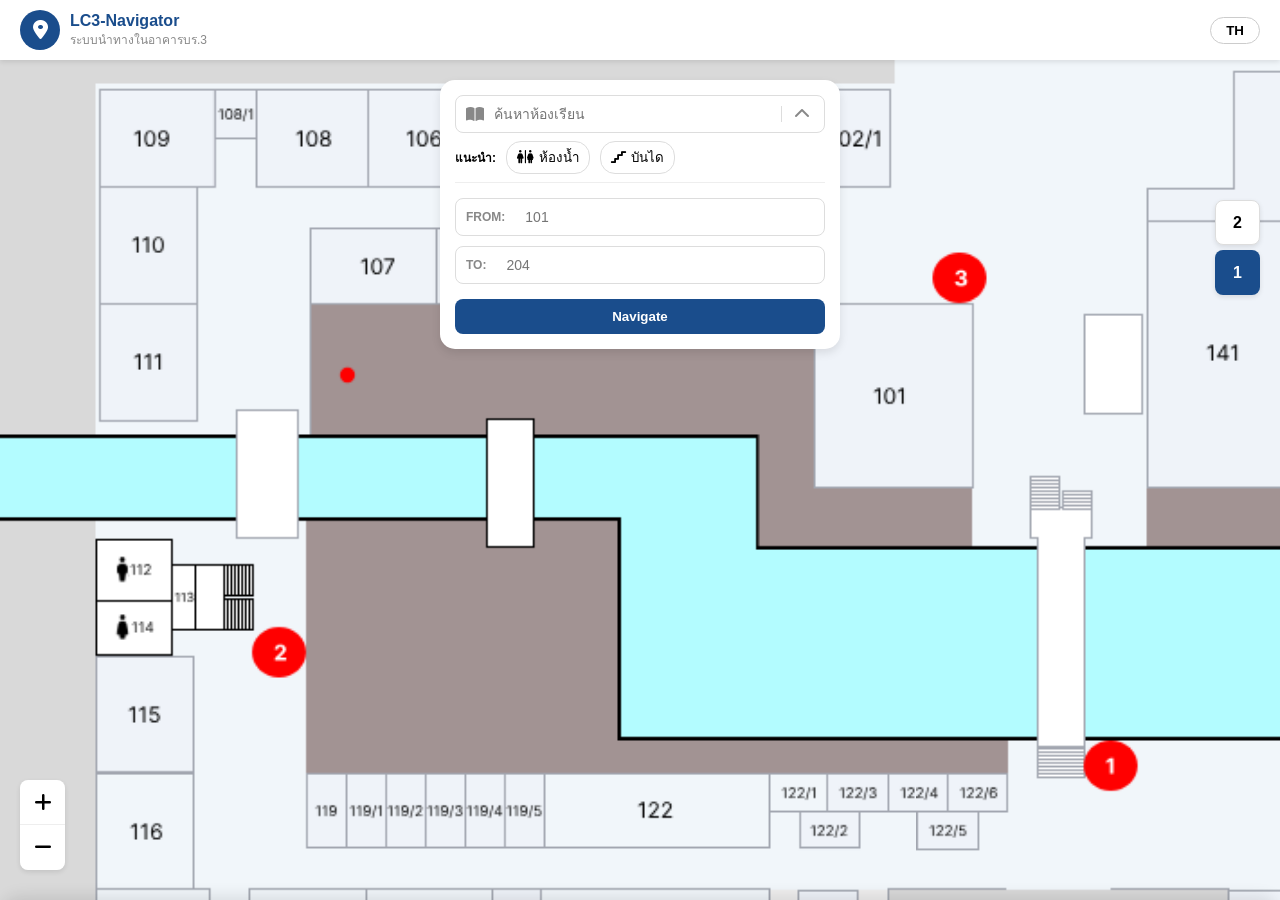
==== Frontend/index.html @ f5f70b2b "add event search and merge JS, CSS" ====
<!DOCTYPE html>
<html lang="th">

<head>
    <meta charset="UTF-8">
    <meta name="viewport" content="width=device-width, initial-scale=1.0">
    <title>LC3-Navigator</title>
    <link rel="stylesheet" href="style.css">
    
    <link rel="stylesheet" href="https://cdnjs.cloudflare.com/ajax/libs/font-awesome/6.0.0/css/all.min.css">
</head>

<body>
    <nav class="top-nav">
        <div class="logo-section">
            <div class="logo-icon"><i class="fas fa-map-marker-alt"></i></div>
            <div class="logo-text">
                <h1>LC3-Navigator</h1>
                <p>ระบบนำทางในอาคารบร.3</p>
            </div>
        </div>
        <button id="langToggle" class="lang-btn">TH</button>
    </nav>

    <div class="map-container" id="mapContainer">
        <div id="mapWrapper">
            <img src="resources/LC3-MAP-1stFloor.svg" id="mapImage" alt="Map Floor">
        </div>
    </div>

    <div class="floor-controls">
        <button class="floor-btn" data-floor="2">2</button>
        <button class="floor-btn active" data-floor="1">1</button>
    </div>

    <div class="zoom-controls">
        <button class="zoom-btn" id="zoomIn"><i class="fas fa-plus"></i></button>
        <button class="zoom-btn" id="zoomOut"><i class="fas fa-minus"></i></button>
    </div>

    <div class="search-overlay" id="search-panel">
        <div class="search-box" id="single-search-box" style="margin-bottom: 0; display: flex; align-items: center;">
            <i class="fas fa-book-open text-gray"></i>
            <input type="text" id="searchInput" placeholder="ค้นหาห้องเรียน">
            <i class="fas fa-times text-gray" id="clearSearch" style="display: none; cursor: pointer;"></i>

            <div class="vertical-divider" style="width: 1px; height: 16px; background: #ddd; margin: 0 8px;"></div>
            <i class="fas fa-chevron-up text-gray" id="toggleSearchBtn" style="cursor: pointer; padding: 0 5px; transition: transform 0.3s;"></i>
        </div>

        <div id="search-panel-content" class="collapsible-content">
            <div class="search-tags" id="searchTags" style="margin-bottom: 0.5rem; margin-top: 0.5rem;">
                <span class="tag-label">แนะนำ:</span>
                <button class="tag-btn"><i class="fas fa-restroom"></i> ห้องน้ำ</button>
                <button class="tag-btn"><i class="fas fa-stairs"></i> บันได</button>
            </div>

            <!-- ── Search Panel (US2) ── -->
            <div class="input-group" style="border-top: 1px solid #eee; padding-top: 15px;">
                <div class="input-wrapper" style="margin-bottom: 10px;">
                    <div class="search-box" style="margin-bottom: 0;">
                        <span class="tiny-label" style="font-size: 12px; font-weight: bold; margin-right: 10px; color: #888;">FROM:</span>
                        <input type="text" id="start-query" placeholder="101" autocomplete="off" style="flex: 1; border: none; outline: none; background: transparent;">
                    </div>
                    <div class="suggestion-list" id="start-suggestions"></div>
                </div>

                <div class="input-wrapper" style="margin-bottom: 15px;">
                    <div class="search-box" style="margin-bottom: 0;">
                        <span class="tiny-label" style="font-size: 12px; font-weight: bold; margin-right: 10px; color: #888;">TO:</span>
                        <input type="text" id="goal-query" placeholder="204" autocomplete="off" style="flex: 1; border: none; outline: none; background: transparent;">
                    </div>
                    <div class="suggestion-list" id="goal-suggestions"></div>
                </div>

                <button id="btn-navigate" onclick="navigateUser(event)" style="width: 100%; padding: 10px; background: #1a4d8c; color: white; border: none; border-radius: 8px; font-weight: bold; cursor: pointer;">Navigate</button>
            </div>
        </div>
    </div>

    <div id="bottomSheet" class="bottom-sheet">
        <div class="drag-handle-container" id="dragHandle">
            <div class="drag-handle"></div>
        </div>
        <div id="sheetContent" class="sheet-content"></div>
    </div>

    <script src="script.js"></script>
    
</body>

</html>
---- Frontend/style.css ----
/* รีเซ็ตค่าเริ่มต้น */
* {
    margin: 0;
    padding: 0;
    box-sizing: border-box;
    font-family: 'Segoe UI', Tahoma, Geneva, Verdana, sans-serif;
}

body {
    overflow: hidden; /* ป้องกันการเลื่อนหน้าเว็บหลัก จะเลื่อนแค่ในแผนที่ */
    background-color: #f5f5f5;
}

/* Navbar ด้านบน */
.top-nav {
    display: flex;
    justify-content: space-between;
    align-items: center;
    padding: 10px 20px;
    background-color: white;
    box-shadow: 0 2px 5px rgba(0,0,0,0.1);
    position: relative;
    z-index: 100;
}

.logo-section {
    display: flex;
    align-items: center;
    gap: 10px;
}

.logo-icon {
    background-color: #1a4d8c;
    color: white;
    width: 40px;
    height: 40px;
    border-radius: 50%;
    display: flex;
    justify-content: center;
    align-items: center;
    font-size: 20px;
}

.logo-text h1 {
    font-size: 16px;
    color: #1a4d8c;
}

.logo-text p {
    font-size: 12px;
    color: #888;
}

.lang-btn {
    border: 1px solid #ccc;
    background: white;
    padding: 5px 15px;
    border-radius: 20px;
    font-weight: bold;
    cursor: pointer;
}

/* กล่องค้นหาลอยตัว */
.search-overlay {
    position: absolute;
    top: 80px;
    left: 50%;
    transform: translateX(-50%);
    width: 90%;
    max-width: 400px;
    background: white;
    padding: 15px;
    border-radius: 15px;
    box-shadow: 0 4px 10px rgba(0,0,0,0.1);
    z-index: 10;
}

/* ควบคุมส่วนที่พับเก็บได้ */
.collapsible-content {
    max-height: 500px; /* ความสูงจำลองตอนกางสุด */
    overflow: hidden;
    transition: max-height 0.3s ease-out, opacity 0.3s ease-out, margin-top 0.3s ease-out;
    opacity: 1;
}

/* คลาสตอนถูกพับ */
.collapsible-content.collapsed {
    max-height: 0;
    opacity: 0;
    margin-top: 0;
    pointer-events: none; /* ป้องกันการกดโดนปุ่มตอนพับ */
}

/* หมุนลูกศรลงตอนพับ */
.fa-chevron-up.rotated {
    transform: rotate(180deg);
}

.search-box {
    display: flex;
    align-items: center;
    border: 1px solid #ddd;
    border-radius: 8px;
    padding: 10px;
    margin-bottom: 10px;
}

.search-box input {
    flex: 1;
    border: none;
    outline: none;
    padding: 0 10px;
    font-size: 14px;
}

.text-gray { color: #888; }

.search-tags {
    display: flex;
    align-items: center;
    gap: 10px;
    font-size: 12px;
}

.tag-label { font-weight: bold; }

.tag-btn {
    border: 1px solid #ddd;
    background: white;
    padding: 5px 10px;
    border-radius: 15px;
    cursor: pointer;
    display: flex;
    align-items: center;
    gap: 5px;
}

/* คอนเทนเนอร์แผนที่ */
.map-container {
    width: 100vw;
    height: calc(100vh - 60px);
    overflow: hidden; /* ปิด Scrollbar ของเบราว์เซอร์ */
    position: relative;
    touch-action: none; /* ป้องกันไม่ให้มือถือเด้งเวลารูดจอ */
    cursor: grab;
}

.map-container:active {
    cursor: grabbing;
}

#mapWrapper {
    transform-origin: 0 0; /* สำคัญมาก: ให้จุดหมุนอยู่มุมซ้ายบน เพื่อให้คำนวณตำแหน่งเป๊ะ */
    position: absolute;
    top: 0;
    left: 0;
    width: 100%;
    height: 100%;
    will-change: transform; /* ช่วยให้มือถือเรนเดอร์ภาพสมูทขึ้น */
}

#mapImage {
    display: block;
    max-width: none; /* ปลดล็อคไม่ให้เบราว์เซอร์บีบภาพ */
}

/* ปุ่มเลือกลอยตัว (ชั้น) */
.floor-controls {
    position: absolute;
    top: 200px;
    right: 20px;
    display: flex;
    flex-direction: column;
    gap: 5px;
    z-index: 10;
}

.floor-btn {
    width: 45px;
    height: 45px;
    border: 1px solid #ddd;
    background: white;
    border-radius: 8px;
    font-size: 16px;
    font-weight: bold;
    cursor: pointer;
    box-shadow: 0 2px 5px rgba(0,0,0,0.1);
}

.floor-btn.active {
    background: #1a4d8c;
    color: white;
    border: none;
}

/* ปุ่มเลือกลอยตัว (ซูม) */
.zoom-controls {
    position: absolute;
    bottom: 30px;
    left: 20px;
    display: flex;
    flex-direction: column;
    z-index: 10;
    box-shadow: 0 2px 5px rgba(0,0,0,0.1);
    border-radius: 8px;
    overflow: hidden;
}

.zoom-btn {
    width: 45px;
    height: 45px;
    border: none;
    background: white;
    font-size: 20px;
    cursor: pointer;
    border-bottom: 1px solid #eee;
}
.zoom-btn:last-child { border-bottom: none; }
/* --- Bottom Sheet & Drag Handle --- */
.bottom-sheet {
    position: fixed;
    bottom: 0;
    left: 0;
    width: 100%;
    background-color: white;
    border-radius: 20px 20px 0 0;
    box-shadow: 0 -4px 15px rgba(0,0,0,0.1);
    z-index: 1000;
    transition: transform 0.3s cubic-bezier(0.4, 0.0, 0.2, 1);
    transform: translateY(100%); /* ซ่อนไว้ด้านล่างโดยค่าเริ่มต้น */
    max-height: 85vh;
    display: flex;
    flex-direction: column;
}

.bottom-sheet.show {
    transform: translateY(0);
}

.drag-handle-container {
    padding: 15px 0 5px 0;
    display: flex;
    justify-content: center;
    cursor: grab;
    touch-action: none; /* ป้องกันการ scroll หน้าจอตอนลาก */
}

.drag-handle {
    width: 40px;
    height: 4px;
    background-color: #000;
    border-radius: 4px;
}

.sheet-content {
    padding: 10px 20px 30px;
    overflow-y: auto;
    flex: 1;
    min-height: 0;
}

/* --- Search Results State --- */
.search-header {
    font-weight: bold;
    margin-bottom: 15px;
    font-size: 14px;
}
.result-item {
    background-color: #eaf2f8;
    padding: 15px;
    border-radius: 12px;
    margin-bottom: 10px;
    text-align: center;
    cursor: pointer;
    font-size: 14px;
    transition: background 0.2s;
}
.result-item:active { background-color: #d4e6f1; }

/* --- Calculating State --- */
.calc-container { text-align: center; padding: 20px 0; }
.dest-box {
    background-color: #eaf2f8;
    padding: 15px;
    border-radius: 12px;
    display: flex;
    align-items: center;
    gap: 10px;
    margin-bottom: 30px;
}
.calc-text { font-weight: bold; margin-bottom: 20px; font-size: 14px;}
.progress-wrapper {
    width: 100%;
    height: 15px;
    border: 1px solid #007bff;
    border-radius: 20px;
    overflow: hidden;
    margin-bottom: 20px;
}
.progress-bar {
    height: 100%;
    background-color: #007bff;
    width: 0%;
    transition: width 1.5s ease-in-out;
}

/* --- Result State --- */
.result-header {
    background-color: #eaf2f8;
    padding: 20px;
    border-radius: 12px;
    margin-bottom: 20px;
}
.route-title {
    display: flex;
    align-items: center;
    gap: 10px;
    color: #003366;
    font-weight: bold;
    font-size: 16px;
    margin-bottom: 10px;
}
.route-dist {
    background-color: #cce0ff;
    padding: 2px 8px;
    border-radius: 10px;
    font-size: 12px;
    margin-left: auto;
}
.route-subtitle { color: #666; font-size: 14px; }
.route-stats {
    display: flex;
    justify-content: center;
    gap: 20px;
    color: #555;
    font-size: 12px;
    margin-bottom: 20px;
}
.start-nav-btn {
    width: 100%;
    background-color: #0066cc;
    color: white;
    border: none;
    padding: 15px;
    border-radius: 30px;
    font-size: 16px;
    font-weight: bold;
    cursor: pointer;
}
.tip-text { text-align: center; font-size: 12px; color: #888; margin-top: 15px; }
/* =====================================================
   US2 — ROOM NAME SEARCH AUTOCOMPLETE
   ===================================================== */

/* Wrapper that enables absolute positioning of the dropdown */
.input-wrapper {
  position: relative;
}

/* Dropdown container — hidden by default */
.suggestion-list {
  position: absolute;
  top: 100%;
  left: 0;
  right: 0;
  min-width: 220px;
  max-height: 240px;
  overflow-y: auto;
  background: var(--panel-bg-solid, rgba(15, 23, 42, 0.97));
  backdrop-filter: blur(16px);
  -webkit-backdrop-filter: blur(16px);
  border: 1px solid var(--panel-border, rgba(255, 255, 255, 0.15));
  border-top: none;
  border-radius: 0 0 8px 8px;
  box-shadow: 0 8px 32px rgba(0, 0, 0, 0.5);
  z-index: 500;
  display: none;
}

/* Visible state — toggled by JS */
.suggestion-list.active {
  display: block;
  animation: suggestionFadeIn 0.15s ease-out forwards;
}

@keyframes suggestionFadeIn {
  from { opacity: 0; transform: translateY(-4px); }
  to   { opacity: 1; transform: translateY(0); }
}

/* Each suggestion row */
.suggestion-item {
  display: flex;
  flex-direction: column;
  padding: 8px 12px;
  cursor: pointer;
  transition: all 0.15s ease;
  border-left: 3px solid transparent;
}

.suggestion-item:hover,
.suggestion-item.active {
  background: var(--suggestion-hover, rgba(59, 130, 246, 0.15));
  border-left-color: var(--primary, #3b82f6);
}

/* Room number / name line */
.suggestion-item .room-name {
  font-size: 0.82rem;
  font-weight: 600;
  color: var(--text-main, #f8fafc);
  display: flex;
  align-items: center;
  gap: 6px;
}

.suggestion-item .room-name .type-icon {
  font-size: 0.7rem;
  opacity: 0.7;
}

/* Subtitle — Thai room name / label */
.suggestion-item .room-label {
  font-size: 0.68rem;
  color: var(--text-muted, #cbd5e1);
  opacity: 0.7;
  margin-top: 2px;
  white-space: nowrap;
  overflow: hidden;
  text-overflow: ellipsis;
}

/* Floor tag (F1, F2…) */
.suggestion-item .floor-tag {
  font-size: 0.6rem;
  font-weight: 700;
  color: var(--primary, #3b82f6);
  opacity: 0.8;
}

/* Category badge pills */
.search-type-badge {
  display: inline-flex;
  align-items: center;
  font-size: 0.55rem;
  font-weight: 700;
  text-transform: uppercase;
  letter-spacing: 0.5px;
  padding: 1px 6px;
  border-radius: 50px;
  margin-left: auto;
  flex-shrink: 0;
  line-height: 1.6;
}

.badge-event {
  background: rgba(245, 158, 11, 0.2);
  color: #f59e0b;
  border: 1px solid rgba(245, 158, 11, 0.3);
}

.badge-course {
  background: rgba(16, 185, 129, 0.2);
  color: #10b981;
  border: 1px solid rgba(16, 185, 129, 0.3);
}

/* Event / Course row accent colours */
.suggestion-type-event { border-left-color: #f59e0b; }
.suggestion-type-event:hover,
.suggestion-type-event.active {
  background: rgba(245, 158, 11, 0.1);
  border-left-color: #f59e0b;
}

.suggestion-type-course { border-left-color: #10b981; }
.suggestion-type-course:hover,
.suggestion-type-course.active {
  background: rgba(16, 185, 129, 0.1);
  border-left-color: #10b981;
}

/* Thin scrollbar */
.suggestion-list::-webkit-scrollbar       { width: 4px; }
.suggestion-list::-webkit-scrollbar-track { background: transparent; }
.suggestion-list::-webkit-scrollbar-thumb {
  background: var(--scrollbar-thumb, rgba(255, 255, 255, 0.15));
  border-radius: 4px;
}

/* Mobile: fix to screen instead of relative to input */
@media (pointer: coarse) {
  .suggestion-list {
    position: fixed;
    left: 10px;
    right: 10px;
    top: auto;
    min-width: unset;
    max-height: 200px;
    z-index: 300;
  }
}

/* ===== Search add-on styles (merged from css/search-addon.css) ===== */
.addon-search-toggle {
    width: 34px;
    height: 34px;
    border: none;
    border-radius: 999px;
    background: #eef4ff;
    color: #1a4d8c;
    cursor: pointer;
    display: inline-flex;
    align-items: center;
    justify-content: center;
    margin-left: 8px;
    flex-shrink: 0;
}

.addon-search-toggle:hover {
    background: #dbeafe;
}

.search-overlay .input-group.addon-collapsed {
    display: none;
}

.suggestion-list.show {
    display: block;
}

.addon-suggestion-item {
    width: 100%;
    border: none;
    background: #ffffff;
    text-align: left;
    padding: 9px 10px;
    cursor: pointer;
    border-bottom: 1px solid #edf2f7;
    display: flex;
    flex-direction: column;
    gap: 2px;
}

.addon-suggestion-item:hover {
    background: #f5f8ff;
}

.addon-suggestion-item strong {
    color: #1a4d8c;
    font-size: 14px;
}

.addon-suggestion-item span {
    color: #64748b;
    font-size: 12px;
}

/* End merged addon CSS */
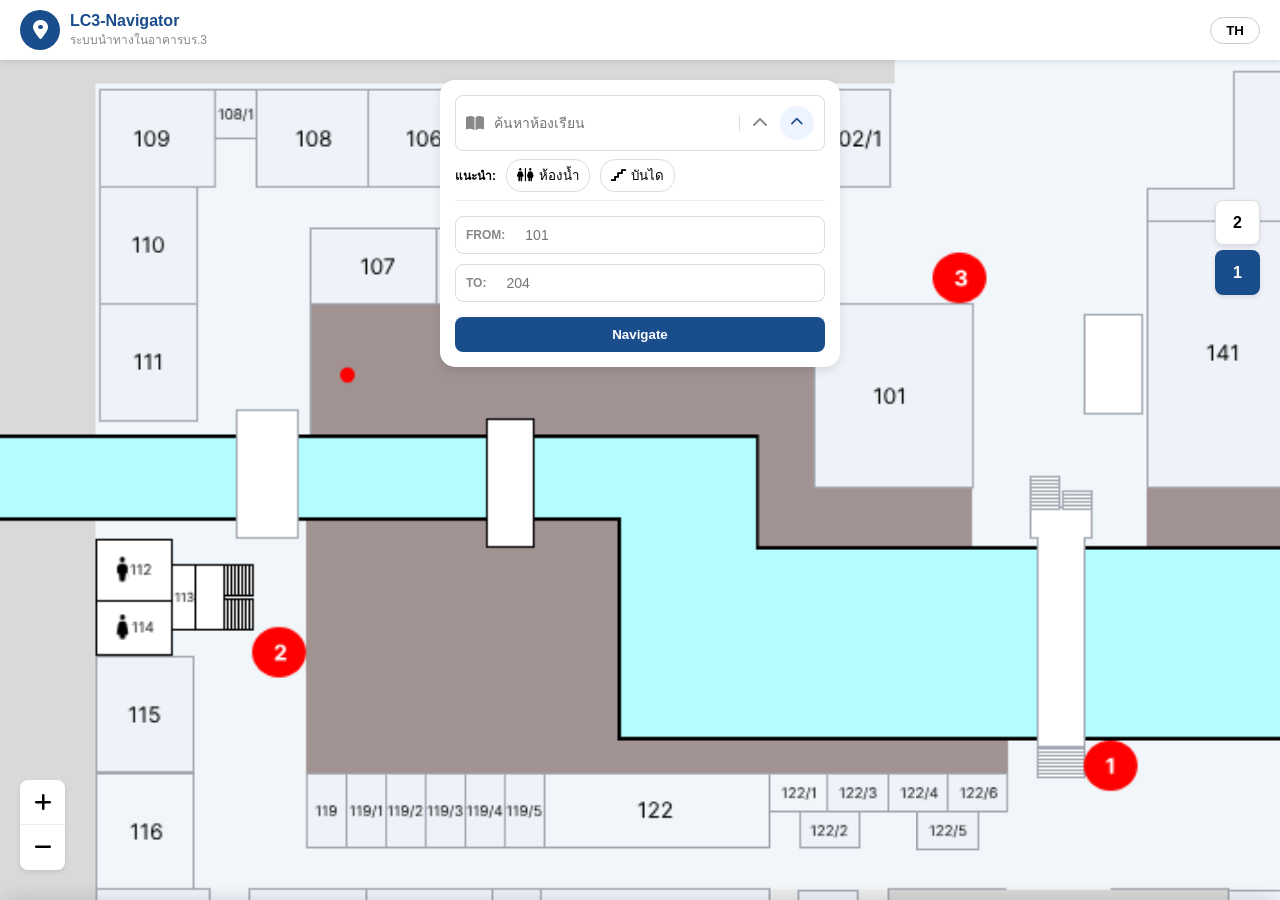
==== commit 57676040: "Revert "add event search and merge JS, CSS" This reverts commit f5f70b2ba683f6a97cfb158c989c72cd8435" ====
--- a/Frontend/index.html
+++ b/Frontend/index.html
@@ -6,7 +6,7 @@
     <meta name="viewport" content="width=device-width, initial-scale=1.0">
     <title>LC3-Navigator</title>
     <link rel="stylesheet" href="style.css">
-    
+    <link rel="stylesheet" href="css/search-addon.css">
     <link rel="stylesheet" href="https://cdnjs.cloudflare.com/ajax/libs/font-awesome/6.0.0/css/all.min.css">
 </head>
 
@@ -86,7 +86,8 @@
     </div>
 
     <script src="script.js"></script>
-    
+    <script src="js/task1-room-search-addon.js"></script>
+    <script src="js/task2-course-sec-addon.js"></script>
 </body>
 
 </html>
--- a/Frontend/style.css
+++ b/Frontend/style.css
@@ -499,61 +499,4 @@
     max-height: 200px;
     z-index: 300;
   }
-}
-
-/* ===== Search add-on styles (merged from css/search-addon.css) ===== */
-.addon-search-toggle {
-    width: 34px;
-    height: 34px;
-    border: none;
-    border-radius: 999px;
-    background: #eef4ff;
-    color: #1a4d8c;
-    cursor: pointer;
-    display: inline-flex;
-    align-items: center;
-    justify-content: center;
-    margin-left: 8px;
-    flex-shrink: 0;
-}
-
-.addon-search-toggle:hover {
-    background: #dbeafe;
-}
-
-.search-overlay .input-group.addon-collapsed {
-    display: none;
-}
-
-.suggestion-list.show {
-    display: block;
-}
-
-.addon-suggestion-item {
-    width: 100%;
-    border: none;
-    background: #ffffff;
-    text-align: left;
-    padding: 9px 10px;
-    cursor: pointer;
-    border-bottom: 1px solid #edf2f7;
-    display: flex;
-    flex-direction: column;
-    gap: 2px;
-}
-
-.addon-suggestion-item:hover {
-    background: #f5f8ff;
-}
-
-.addon-suggestion-item strong {
-    color: #1a4d8c;
-    font-size: 14px;
-}
-
-.addon-suggestion-item span {
-    color: #64748b;
-    font-size: 12px;
-}
-
-/* End merged addon CSS */+}
--- a/Frontend/css/search-addon.css
+++ b/Frontend/css/search-addon.css
@@ -0,0 +1,54 @@
+/* Search add-on CSS: safe additions only, no replacement of style.css */
+.addon-search-toggle {
+    width: 34px;
+    height: 34px;
+    border: none;
+    border-radius: 999px;
+    background: #eef4ff;
+    color: #1a4d8c;
+    cursor: pointer;
+    display: inline-flex;
+    align-items: center;
+    justify-content: center;
+    margin-left: 8px;
+    flex-shrink: 0;
+}
+
+.addon-search-toggle:hover {
+    background: #dbeafe;
+}
+
+.search-overlay .input-group.addon-collapsed {
+    display: none;
+}
+
+.suggestion-list.show {
+    display: block;
+}
+
+.addon-suggestion-item {
+    width: 100%;
+    border: none;
+    background: #ffffff;
+    text-align: left;
+    padding: 9px 10px;
+    cursor: pointer;
+    border-bottom: 1px solid #edf2f7;
+    display: flex;
+    flex-direction: column;
+    gap: 2px;
+}
+
+.addon-suggestion-item:hover {
+    background: #f5f8ff;
+}
+
+.addon-suggestion-item strong {
+    color: #1a4d8c;
+    font-size: 14px;
+}
+
+.addon-suggestion-item span {
+    color: #64748b;
+    font-size: 12px;
+}
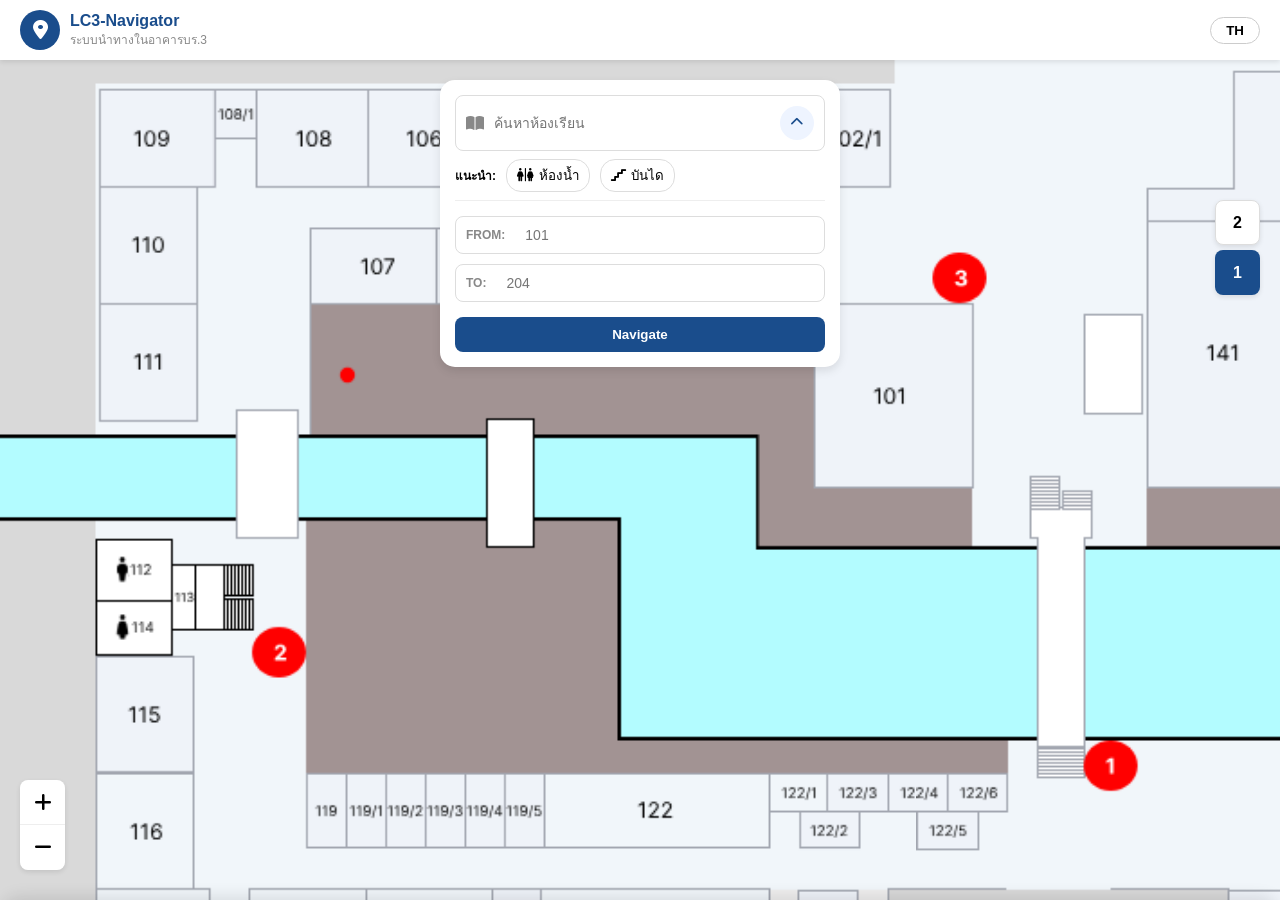
==== commit be7a7231: "Fix duplicate search panel toggle button" ====
--- a/Frontend/index.html
+++ b/Frontend/index.html
@@ -44,8 +44,7 @@
             <input type="text" id="searchInput" placeholder="ค้นหาห้องเรียน">
             <i class="fas fa-times text-gray" id="clearSearch" style="display: none; cursor: pointer;"></i>
 
-            <div class="vertical-divider" style="width: 1px; height: 16px; background: #ddd; margin: 0 8px;"></div>
-            <i class="fas fa-chevron-up text-gray" id="toggleSearchBtn" style="cursor: pointer; padding: 0 5px; transition: transform 0.3s;"></i>
+            
         </div>
 
         <div id="search-panel-content" class="collapsible-content">
@@ -88,6 +87,7 @@
     <script src="script.js"></script>
     <script src="js/task1-room-search-addon.js"></script>
     <script src="js/task2-course-sec-addon.js"></script>
+    <script src="js/task3-event-search-addon.js"></script>
 </body>
 
 </html>
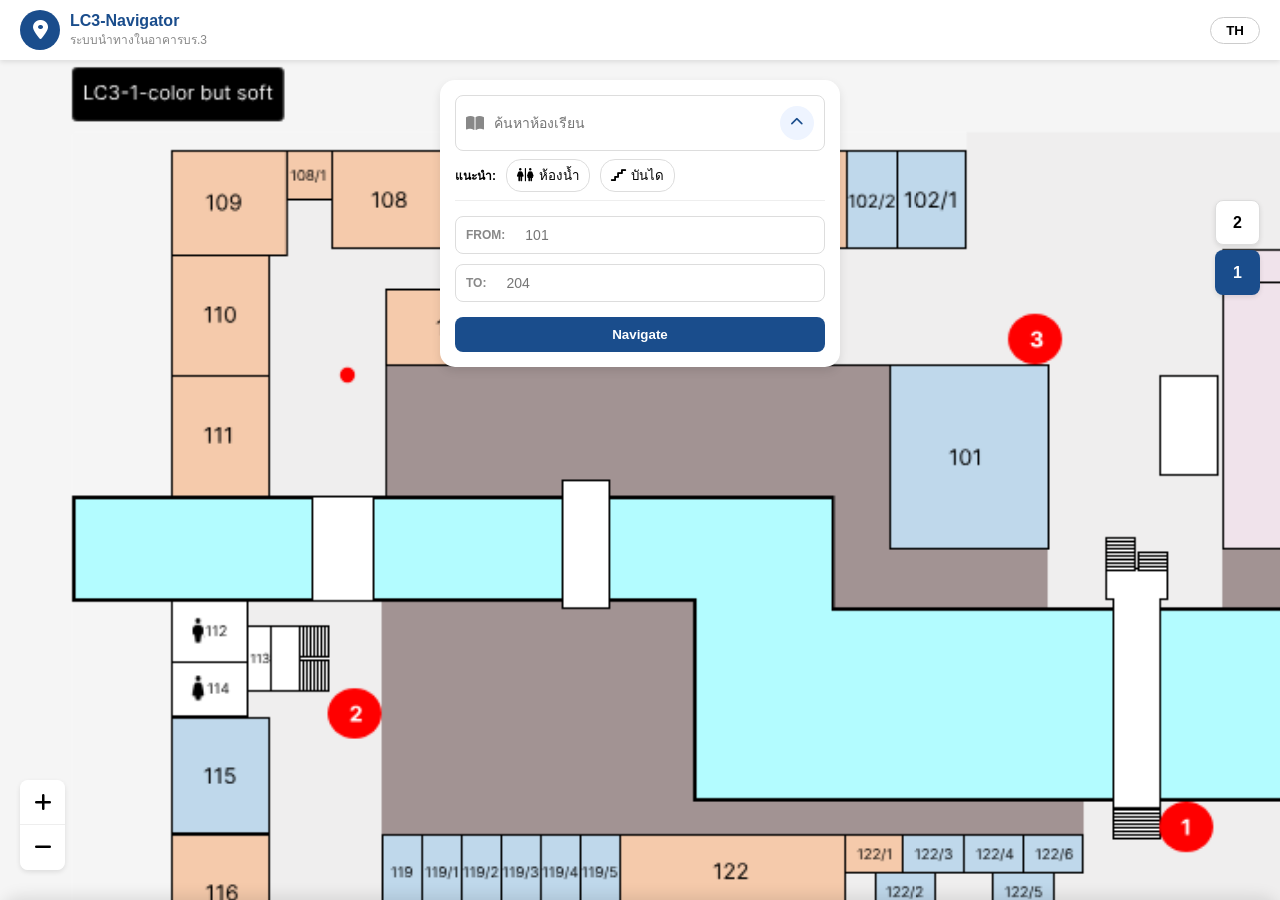
==== commit 8408d99e: "feat(frontend): connect navigation UI to backend directions" ====
--- a/Frontend/index.html
+++ b/Frontend/index.html
@@ -84,10 +84,11 @@
         <div id="sheetContent" class="sheet-content"></div>
     </div>
 
+    <script src="config.js"></script>
     <script src="script.js"></script>
     <script src="js/task1-room-search-addon.js"></script>
     <script src="js/task2-course-sec-addon.js"></script>
     <script src="js/task3-event-search-addon.js"></script>
 </body>
 
-</html>+</html>
--- a/Frontend/style.css
+++ b/Frontend/style.css
@@ -348,6 +348,94 @@
     cursor: pointer;
 }
 .tip-text { text-align: center; font-size: 12px; color: #888; margin-top: 15px; }
+
+.route-path-line {
+    position: absolute;
+    top: 0;
+    left: 0;
+    pointer-events: none;
+    z-index: 3;
+}
+
+.route-node-marker {
+    position: absolute;
+    width: 24px;
+    height: 24px;
+    border-radius: 50%;
+    transform: translate(-50%, -50%);
+    display: flex;
+    align-items: center;
+    justify-content: center;
+    color: white;
+    font-size: 12px;
+    font-weight: 700;
+    border: 2px solid white;
+    box-shadow: 0 2px 8px rgba(0,0,0,0.25);
+    z-index: 4;
+}
+
+.route-start-marker { background: #0f766e; }
+.route-end-marker { background: #b91c1c; }
+
+.instruction-list {
+    list-style: none;
+    display: flex;
+    flex-direction: column;
+    gap: 10px;
+    margin-top: 10px;
+}
+
+.instruction-item {
+    display: grid;
+    grid-template-columns: 32px 1fr;
+    gap: 10px;
+    align-items: start;
+    padding: 12px;
+    border: 1px solid #e5e7eb;
+    border-radius: 8px;
+    background: #fff;
+}
+
+.instruction-step {
+    width: 28px;
+    height: 28px;
+    border-radius: 50%;
+    background: #1a4d8c;
+    color: white;
+    display: flex;
+    align-items: center;
+    justify-content: center;
+    font-size: 12px;
+    font-weight: 700;
+}
+
+.instruction-item strong {
+    display: block;
+    font-size: 14px;
+    color: #111827;
+    line-height: 1.35;
+}
+
+.instruction-item small {
+    display: block;
+    margin-top: 4px;
+    color: #6b7280;
+    font-size: 12px;
+}
+
+.route-error {
+    padding: 16px;
+    border: 1px solid #fecaca;
+    border-radius: 8px;
+    background: #fef2f2;
+    color: #991b1b;
+}
+
+.route-error p {
+    margin-top: 6px;
+    font-size: 13px;
+    color: #7f1d1d;
+}
 /* =====================================================
    US2 — ROOM NAME SEARCH AUTOCOMPLETE
    ===================================================== */
@@ -499,4 +587,4 @@
     max-height: 200px;
     z-index: 300;
   }
-}+}
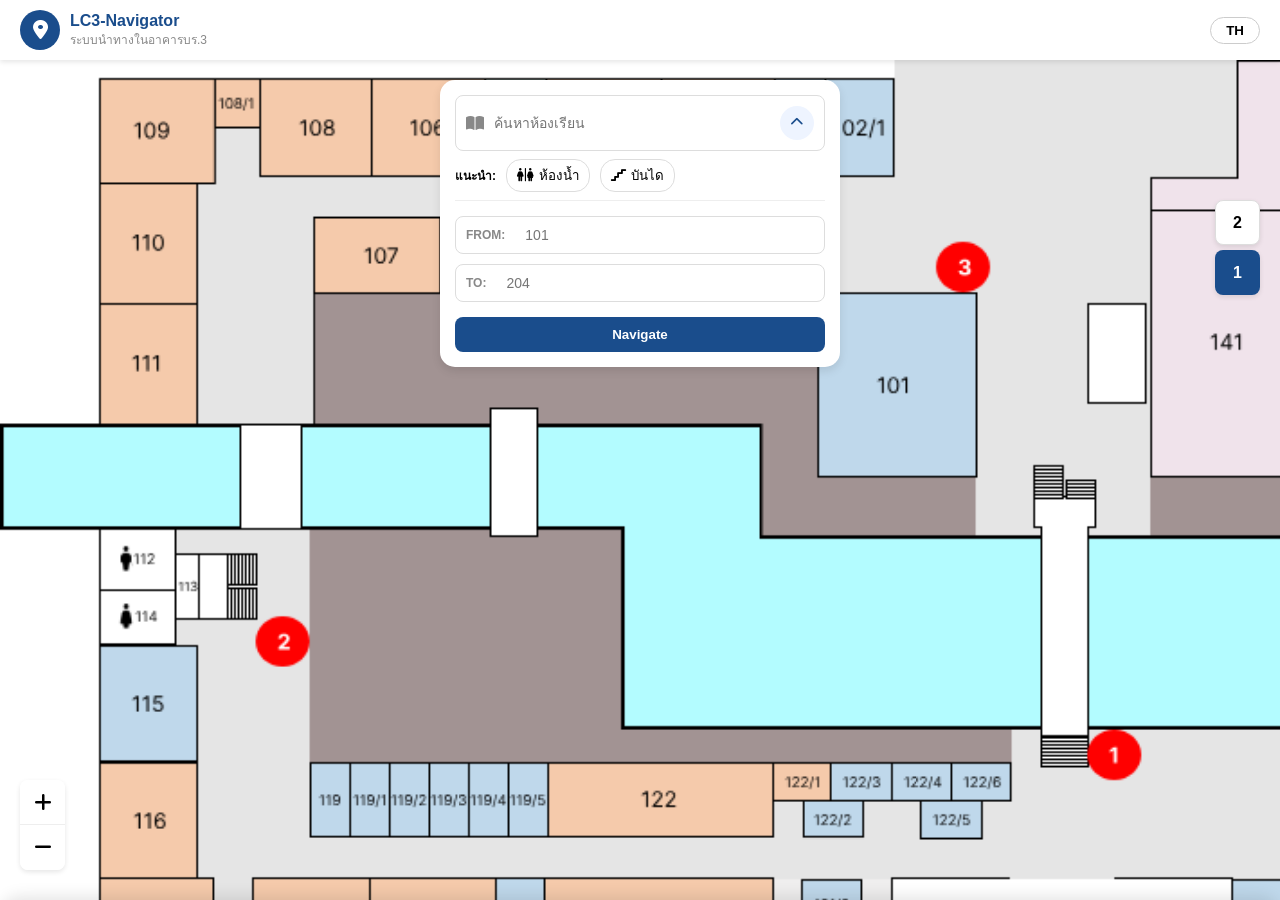
==== commit 7af5b034: "feat: add overlay background for route details and improve minimize UX" ====
--- a/Frontend/index.html
+++ b/Frontend/index.html
@@ -77,6 +77,8 @@
         </div>
     </div>
 
+    <div id="sheetOverlay" class="sheet-overlay"></div>
+
     <div id="bottomSheet" class="bottom-sheet">
         <div class="drag-handle-container" id="dragHandle">
             <div class="drag-handle"></div>
--- a/Frontend/style.css
+++ b/Frontend/style.css
@@ -216,6 +216,23 @@
     border-bottom: 1px solid #eee;
 }
 .zoom-btn:last-child { border-bottom: none; }
+.sheet-overlay {
+    position: fixed;
+    top: 0;
+    left: 0;
+    width: 100vw;
+    height: 100vh;
+    background-color: rgba(0, 0, 0, 0.5);
+    z-index: 999; 
+    opacity: 0;
+    pointer-events: none; 
+    transition: opacity 0.3s ease-in-out;
+}
+.sheet-overlay.show {
+    opacity: 0.3;
+    pointer-events: auto;
+}
+
 /* --- Bottom Sheet & Drag Handle --- */
 .bottom-sheet {
     position: fixed;
@@ -227,8 +244,8 @@
     box-shadow: 0 -4px 15px rgba(0,0,0,0.1);
     z-index: 1000;
     transition: transform 0.3s cubic-bezier(0.4, 0.0, 0.2, 1);
-    transform: translateY(100%); /* ซ่อนไว้ด้านล่างโดยค่าเริ่มต้น */
-    max-height: 85vh;
+    transform: translateY(100%);
+    max-height: 65vh;
     display: flex;
     flex-direction: column;
 }
@@ -327,7 +344,7 @@
     font-size: 12px;
     margin-left: auto;
 }
-.route-subtitle { color: #666; font-size: 14px; }
+.route-subtitle { display:none; color: #666; font-size: 14px; }
 .route-stats {
     display: flex;
     justify-content: center;
--- a/Frontend/css/search-addon.css
+++ b/Frontend/css/search-addon.css
@@ -52,3 +52,49 @@
     color: #64748b;
     font-size: 12px;
 }
+
+/* Direction bottom-sheet controls */
+.route-actions {
+    display: flex;
+    gap: 8px;
+    margin-top: 12px;
+    flex-wrap: wrap;
+}
+
+.route-toggle-btn,
+.route-close-btn {
+    border: 1px solid #cbd5e1;
+    background: #ffffff;
+    color: #1a4d8c;
+    border-radius: 999px;
+    padding: 8px 12px;
+    font-size: 13px;
+    font-weight: 700;
+    cursor: pointer;
+    display: inline-flex;
+    align-items: center;
+    gap: 6px;
+}
+
+.route-toggle-btn:hover,
+.route-close-btn:hover {
+    background: #f1f5f9;
+}
+
+.route-close-btn {
+    color: #991b1b;
+}
+
+.route-details {
+    max-height: 60vh;
+    overflow-y: auto;
+    transition: max-height 0.25s ease, opacity 0.2s ease, margin 0.2s ease;
+}
+
+.route-details.collapsed {
+    max-height: 0;
+    opacity: 0;
+    overflow: hidden;
+    margin: 0;
+    pointer-events: none;
+}
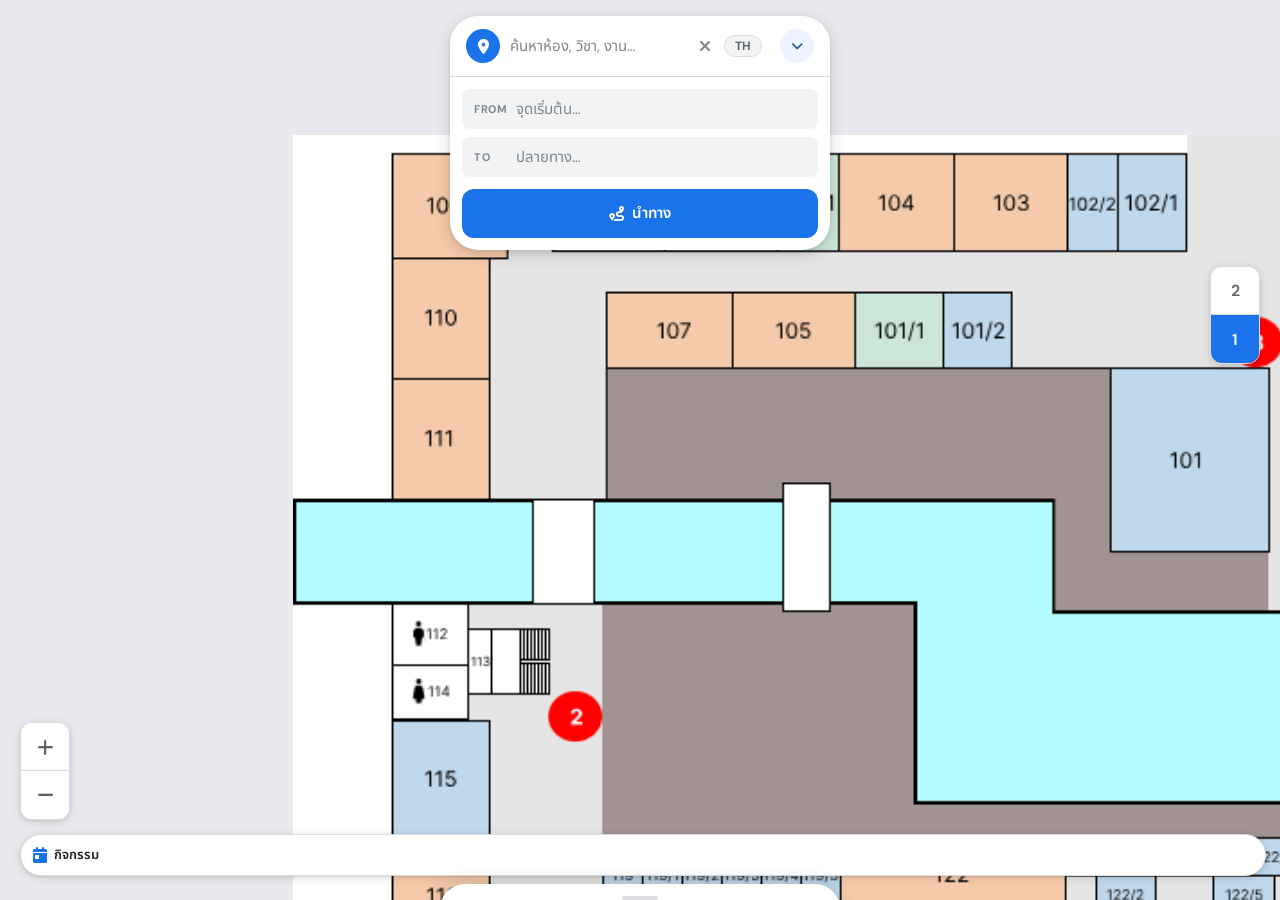
==== commit ae0a903d: "fix:Overall UI ,Map Navigator" ====
--- a/Frontend/index.html
+++ b/Frontend/index.html
@@ -1,9 +1,8 @@
 <!DOCTYPE html>
 <html lang="th">
-
 <head>
     <meta charset="UTF-8">
-    <meta name="viewport" content="width=device-width, initial-scale=1.0">
+    <meta name="viewport" content="width=device-width, initial-scale=1.0, viewport-fit=cover">
     <title>LC3-Navigator</title>
     <link rel="stylesheet" href="style.css">
     <link rel="stylesheet" href="css/search-addon.css">
@@ -11,74 +10,82 @@
 </head>
 
 <body>
-    <nav class="top-nav">
-        <div class="logo-section">
-            <div class="logo-icon"><i class="fas fa-map-marker-alt"></i></div>
-            <div class="logo-text">
-                <h1>LC3-Navigator</h1>
-                <p>ระบบนำทางในอาคารบร.3</p>
-            </div>
-        </div>
-        <button id="langToggle" class="lang-btn">TH</button>
-    </nav>
-
+
+    <!-- ─── MAP ─── -->
     <div class="map-container" id="mapContainer">
         <div id="mapWrapper">
             <img src="resources/LC3-MAP-1stFloor.svg" id="mapImage" alt="Map Floor">
         </div>
     </div>
 
-    <div class="floor-controls">
+    <!-- ─── FLOOR SWITCHER ─── -->
+    <div class="floor-controls" id="floorControls">
         <button class="floor-btn" data-floor="2">2</button>
         <button class="floor-btn active" data-floor="1">1</button>
     </div>
 
+    <!-- ─── ZOOM (bottom-left) ─── -->
     <div class="zoom-controls">
         <button class="zoom-btn" id="zoomIn"><i class="fas fa-plus"></i></button>
         <button class="zoom-btn" id="zoomOut"><i class="fas fa-minus"></i></button>
     </div>
 
+    <!-- ─── EVENT BUTTON (bottom-left, above zoom) ─── -->
+    <button class="event-fab" id="eventFab" aria-label="กิจกรรมวันนี้">
+        <i class="fas fa-calendar-day"></i>
+        <span>กิจกรรม</span>
+    </button>
+
+    <!-- ─── SEARCH OVERLAY ─── -->
     <div class="search-overlay" id="search-panel">
-        <div class="search-box" id="single-search-box" style="margin-bottom: 0; display: flex; align-items: center;">
-            <i class="fas fa-book-open text-gray"></i>
-            <input type="text" id="searchInput" placeholder="ค้นหาห้องเรียน">
-            <i class="fas fa-times text-gray" id="clearSearch" style="display: none; cursor: pointer;"></i>
-
-            
-        </div>
-
-        <div id="search-panel-content" class="collapsible-content">
-            <div class="search-tags" id="searchTags" style="margin-bottom: 0.5rem; margin-top: 0.5rem;">
-                <span class="tag-label">แนะนำ:</span>
-                <button class="tag-btn"><i class="fas fa-restroom"></i> ห้องน้ำ</button>
-                <button class="tag-btn"><i class="fas fa-stairs"></i> บันได</button>
+
+        <div class="search-card">
+          <div class="search-card-inner">
+
+            <!-- Single search bar -->
+            <div class="search-box" id="single-search-box" style="margin-bottom:0; border:none; border-radius:0;">
+                <div class="logo-pill">
+                    <i class="fas fa-map-marker-alt"></i>
+                </div>
+                <input type="text" id="searchInput" placeholder="ค้นหาห้อง, วิชา, งาน…" autocomplete="off">
+                <i class="fas fa-times" id="clearSearch"></i>
+                <button id="langToggle" class="lang-toggle-inline">TH</button>
             </div>
 
-            <!-- ── Search Panel (US2) ── -->
-            <div class="input-group" style="border-top: 1px solid #eee; padding-top: 15px;">
-                <div class="input-wrapper" style="margin-bottom: 10px;">
-                    <div class="search-box" style="margin-bottom: 0;">
-                        <span class="tiny-label" style="font-size: 12px; font-weight: bold; margin-right: 10px; color: #888;">FROM:</span>
-                        <input type="text" id="start-query" placeholder="101" autocomplete="off" style="flex: 1; border: none; outline: none; background: transparent;">
+
+
+            <!-- FROM / TO panel -->
+            <div id="search-panel-content" class="collapsible-content">
+                <div class="input-group">
+
+                    <div class="input-wrapper">
+                        <div class="nav-row">
+                            <span class="nav-row-label">FROM</span>
+                            <input type="text" id="start-query" placeholder="จุดเริ่มต้น…" autocomplete="off">
+                        </div>
+                        <div class="suggestion-list" id="start-suggestions"></div>
                     </div>
-                    <div class="suggestion-list" id="start-suggestions"></div>
+
+                    <div class="input-wrapper">
+                        <div class="nav-row">
+                            <span class="nav-row-label">TO</span>
+                            <input type="text" id="goal-query" placeholder="ปลายทาง…" autocomplete="off">
+                        </div>
+                        <div class="suggestion-list" id="goal-suggestions"></div>
+                    </div>
+
+                    <button id="btn-navigate" onclick="navigateUser(event)">
+                        <i class="fas fa-route"></i> นำทาง
+                    </button>
                 </div>
-
-                <div class="input-wrapper" style="margin-bottom: 15px;">
-                    <div class="search-box" style="margin-bottom: 0;">
-                        <span class="tiny-label" style="font-size: 12px; font-weight: bold; margin-right: 10px; color: #888;">TO:</span>
-                        <input type="text" id="goal-query" placeholder="204" autocomplete="off" style="flex: 1; border: none; outline: none; background: transparent;">
-                    </div>
-                    <div class="suggestion-list" id="goal-suggestions"></div>
-                </div>
-
-                <button id="btn-navigate" onclick="navigateUser(event)" style="width: 100%; padding: 10px; background: #1a4d8c; color: white; border: none; border-radius: 8px; font-weight: bold; cursor: pointer;">Navigate</button>
             </div>
-        </div>
-    </div>
-
-    <div id="sheetOverlay" class="sheet-overlay"></div>
-
+
+          </div><!-- /.search-card-inner -->
+        </div><!-- /.search-card -->
+
+    </div><!-- /.search-overlay -->
+
+    <!-- ─── BOTTOM SHEET ─── -->
     <div id="bottomSheet" class="bottom-sheet">
         <div class="drag-handle-container" id="dragHandle">
             <div class="drag-handle"></div>
@@ -91,6 +98,140 @@
     <script src="js/task1-room-search-addon.js"></script>
     <script src="js/task2-course-sec-addon.js"></script>
     <script src="js/task3-event-search-addon.js"></script>
+
+    <script>
+    document.addEventListener('DOMContentLoaded', () => {
+        const singleBox = document.getElementById('single-search-box');
+        const panel     = document.getElementById('search-panel-content');
+
+        if (singleBox && panel) {
+            const toggle = document.createElement('button');
+            toggle.type = 'button';
+            toggle.id   = 'addonSearchPanelToggle';
+            toggle.className = 'addon-search-toggle';
+            toggle.setAttribute('aria-label', 'Toggle navigation panel');
+            toggle.innerHTML = '<i class="fas fa-chevron-down"></i>';
+            singleBox.appendChild(toggle);
+
+            toggle.addEventListener('click', () => {
+                panel.classList.toggle('collapsed');
+                toggle.classList.toggle('rotated');
+            });
+        }
+
+        /* ── ซ่อน Event FAB เมื่อ bottom sheet แสดงอยู่ ── */
+        const bottomSheet = document.getElementById('bottomSheet');
+        const eventFab    = document.getElementById('eventFab');
+        if (bottomSheet && eventFab) {
+            const obs = new MutationObserver(() => {
+                const isOpen = bottomSheet.classList.contains('show');
+                if (isOpen) {
+                    eventFab.classList.add('hidden');
+                } else {
+                    eventFab.classList.remove('hidden');
+                }
+            });
+            obs.observe(bottomSheet, { attributes: true, attributeFilter: ['class'] });
+        }
+
+        /* ── Event FAB ── */
+        const sheetContent = document.getElementById('sheetContent');
+        if (eventFab && bottomSheet && sheetContent) {
+            eventFab.addEventListener('click', showEventSheet);
+        }
+
+        function showEventSheet() {
+            const renderEvents = (items) => {
+                const today = new Date().toLocaleDateString('th-TH', { weekday:'long', year:'numeric', month:'long', day:'numeric' });
+                const t = window.__i18n?.[window.__lang || 'th'] || {};
+                let html = `
+                  <div style="display:flex;align-items:center;gap:10px;margin-bottom:14px;">
+                    <div class="result-icon"><i class="fas fa-calendar-day"></i></div>
+                    <div>
+                      <div style="font-size:15px;font-weight:600;color:var(--on-surface);">${t.eventTitle||'กิจกรรมวันนี้'}</div>
+                      <div style="font-size:12px;color:var(--on-surface-3);">${today}</div>
+                    </div>
+                  </div>`;
+                if (!items || items.length === 0) {
+                    html += `<div class="result-empty">
+                        <i class="fas fa-calendar-xmark"></i>
+                        <p>ไม่มีกิจกรรมในวันนี้</p>
+                    </div>`;
+                } else {
+                    items.forEach(ev => {
+                        const roomLabel = ev.RoomNumber || ev.node_id || '-';
+                        html += `
+                          <div class="result-item" onclick="selectEventLocation('${ev.node_id||''}',${ev.X||0},${ev.Y||0},'${ev.SearchTerm||ev.name||''}')">
+                            <div class="result-icon cat-event"><i class="fas fa-calendar-alt"></i></div>
+                            <div class="result-text">
+                              <b>${ev.SearchTerm || ev.name || 'กิจกรรม'}</b>
+                              <small><i class="fas fa-location-dot" style="font-size:10px;margin-right:3px;"></i>ห้อง ${roomLabel}</small>
+                            </div>
+                            <i class="fas fa-chevron-right result-chevron"></i>
+                          </div>`;
+                    });
+                }
+                /* close button */
+                html += `<div style="padding-top:10px;border-top:1px solid var(--border);margin-top:10px;">
+                    <button onclick="document.getElementById('bottomSheet').classList.remove('show')"
+                        class="route-btn" style="width:100%;justify-content:center;">
+                        ปิด
+                    </button></div>`;
+                sheetContent.innerHTML = html;
+                bottomSheet.classList.add('show');
+            };
+
+            const addonItems = window.__cs232SearchAddon?.items?.filter(i => i.category === 'event');
+            if (addonItems && addonItems.length > 0) {
+                renderEvents(addonItems);
+            } else {
+                fetch('event_metadata.json').then(r=>r.json())
+                    .then(data => renderEvents(data.map(ev => {
+                        let node = null;
+                        const tryIds = [ev.node_id, 'LC3_' + ev.node_id, 'LC3_F2_' + ev.node_id];
+                        if (window.__cs232SearchAddon && typeof window.__cs232SearchAddon.findNode === 'function') {
+                            for (const id of tryIds) { node = window.__cs232SearchAddon.findNode(id); if (node) break; }
+                        }
+                        return {
+                            SearchTerm: ev.name || 'กิจกรรม',
+                            node_id: node ? node.id : ev.node_id,
+                            RoomNumber: node ? (node.name || ev.node_id) : ev.node_id,
+                            X: node ? node.x : 0,
+                            Y: node ? node.y : 0
+                        };
+                    }))).catch(() => renderEvents([]));
+            }
+        }
+
+        window.selectEventLocation = function(nodeId, x, y, name) {
+            const goalInput = document.getElementById('goal-query');
+            if (goalInput && nodeId) {
+                // ลอง resolve node จาก graph เพื่อได้พิกัดที่ถูกต้อง
+                let resolvedNode = null;
+                if (window.__cs232SearchAddon && typeof window.__cs232SearchAddon.findNode === 'function') {
+                    resolvedNode = window.__cs232SearchAddon.findNode(nodeId)
+                        || window.__cs232SearchAddon.findNode('LC3_' + nodeId)
+                        || window.__cs232SearchAddon.findNode('LC3_F2_' + nodeId);
+                }
+                const display = nodeId.replace('LC3_','').replace('F2_','');
+                if (resolvedNode) {
+                    goalInput.value = resolvedNode.name || display;
+                    goalInput.dataset.nodeId = resolvedNode.id;
+                    if (typeof setInitialLocation === 'function') {
+                        setInitialLocation(resolvedNode.x, resolvedNode.y, 2.8);
+                    }
+                } else {
+                    goalInput.value = display;
+                    goalInput.dataset.nodeId = nodeId;
+                    if (typeof setInitialLocation === 'function' && x && y) {
+                        setInitialLocation(x, y, 2.8);
+                    }
+                }
+            }
+            bottomSheet.classList.remove('show');
+        };
+    });
+    </script>
+
 </body>
-
-</html>
+</html>
--- a/Frontend/style.css
+++ b/Frontend/style.css
@@ -1,607 +1,1028 @@
-/* รีเซ็ตค่าเริ่มต้น */
-* {
-    margin: 0;
-    padding: 0;
-    box-sizing: border-box;
-    font-family: 'Segoe UI', Tahoma, Geneva, Verdana, sans-serif;
-}
+/* ============================================================
+   LC3-Navigator — Google Maps–style Mobile UI
+   Design: clean, functional, mobile-first
+   ============================================================ */
+
+@import url('https://fonts.googleapis.com/css2?family=Noto+Sans+Thai:wght@400;500;600&family=DM+Sans:wght@400;500;600&display=swap');
+
+:root {
+  --blue:        #1a73e8;
+  --blue-dark:   #1558b0;
+  --blue-light:  #e8f0fe;
+  --green:       #188038;
+  --red:         #d93025;
+  --surface:     #ffffff;
+  --surface-2:   #f8f9fa;
+  --surface-3:   #f1f3f4;
+  --on-surface:  #202124;
+  --on-surface-2:#5f6368;
+  --on-surface-3:#80868b;
+  --border:      #dadce0;
+  --shadow-1:    0 1px 3px rgba(0,0,0,.12), 0 1px 2px rgba(0,0,0,.08);
+  --shadow-2:    0 2px 8px rgba(0,0,0,.14), 0 1px 3px rgba(0,0,0,.08);
+  --shadow-3:    0 4px 16px rgba(0,0,0,.16), 0 2px 6px rgba(0,0,0,.08);
+  --radius-sm:   8px;
+  --radius-md:   12px;
+  --radius-lg:   20px;
+  --radius-xl:   28px;
+  --font:        'DM Sans', 'Noto Sans Thai', sans-serif;
+  --bottom-safe: env(safe-area-inset-bottom, 0px);
+}
+
+* { margin: 0; padding: 0; box-sizing: border-box; }
 
 body {
-    overflow: hidden; /* ป้องกันการเลื่อนหน้าเว็บหลัก จะเลื่อนแค่ในแผนที่ */
-    background-color: #f5f5f5;
-}
-
-/* Navbar ด้านบน */
-.top-nav {
-    display: flex;
-    justify-content: space-between;
-    align-items: center;
-    padding: 10px 20px;
-    background-color: white;
-    box-shadow: 0 2px 5px rgba(0,0,0,0.1);
-    position: relative;
-    z-index: 100;
-}
-
-.logo-section {
-    display: flex;
-    align-items: center;
-    gap: 10px;
-}
-
-.logo-icon {
-    background-color: #1a4d8c;
-    color: white;
-    width: 40px;
-    height: 40px;
-    border-radius: 50%;
-    display: flex;
-    justify-content: center;
-    align-items: center;
-    font-size: 20px;
-}
-
-.logo-text h1 {
-    font-size: 16px;
-    color: #1a4d8c;
-}
-
-.logo-text p {
-    font-size: 12px;
-    color: #888;
-}
-
-.lang-btn {
-    border: 1px solid #ccc;
-    background: white;
-    padding: 5px 15px;
-    border-radius: 20px;
-    font-weight: bold;
-    cursor: pointer;
-}
-
-/* กล่องค้นหาลอยตัว */
+  font-family: var(--font);
+  overflow: hidden;
+  background: #e8eaed;
+  color: var(--on-surface);
+  -webkit-font-smoothing: antialiased;
+}
+
+/* ============================================================
+   MAP LAYER
+   ============================================================ */
+.map-container {
+  position: fixed;
+  inset: 0;
+  overflow: hidden;
+  touch-action: none;
+  cursor: grab;
+  background: #e8eaed;
+}
+.map-container:active { cursor: grabbing; }
+
+#mapWrapper {
+  transform-origin: 0 0;
+  position: absolute;
+  inset: 0;
+  will-change: transform;
+}
+
+#mapImage { display: block; max-width: none; }
+
+.route-path-line {
+  position: absolute;
+  top: 0; left: 0;
+  pointer-events: none;
+  z-index: 3;
+}
+
+.route-node-marker {
+  position: absolute;
+  width: 28px; height: 28px;
+  border-radius: 50%;
+  transform: translate(-50%, -50%);
+  display: flex; align-items: center; justify-content: center;
+  color: white;
+  font-size: 13px; font-weight: 600;
+  border: 2.5px solid white;
+  box-shadow: 0 2px 10px rgba(0,0,0,.3);
+  z-index: 4;
+}
+.route-start-marker { background: var(--green); }
+.route-end-marker   { background: var(--red); }
+
+/* Step highlight dot — วาดบนแผนที่ตาม step ปัจจุบัน */
+.route-step-highlight {
+  position: absolute;
+  width: 22px; height: 22px;
+  border-radius: 50%;
+  background: var(--blue);
+  border: 3px solid white;
+  box-shadow: 0 0 0 4px rgba(26,115,232,.3), 0 2px 8px rgba(0,0,0,.3);
+  transform: translate(-50%, -50%);
+  z-index: 6;
+  pointer-events: none;
+  transition: left .4s ease, top .4s ease;
+}
+
+#marker {
+  position: absolute;
+  width: 16px; height: 16px;
+  background: var(--blue);
+  border-radius: 50%;
+  border: 3px solid white;
+  box-shadow: 0 0 0 4px rgba(26,115,232,.2), var(--shadow-2);
+  z-index: 5;
+}
+
+/* ============================================================
+   TOP SEARCH BAR
+   ============================================================ */
+.top-nav { display: none; }
+
 .search-overlay {
-    position: absolute;
-    top: 80px;
-    left: 50%;
-    transform: translateX(-50%);
-    width: 90%;
-    max-width: 400px;
-    background: white;
-    padding: 15px;
-    border-radius: 15px;
-    box-shadow: 0 4px 10px rgba(0,0,0,0.1);
-    z-index: 10;
-}
-
-/* ควบคุมส่วนที่พับเก็บได้ */
-.collapsible-content {
-    max-height: 500px; /* ความสูงจำลองตอนกางสุด */
-    overflow: hidden;
-    transition: max-height 0.3s ease-out, opacity 0.3s ease-out, margin-top 0.3s ease-out;
-    opacity: 1;
-}
-
-/* คลาสตอนถูกพับ */
-.collapsible-content.collapsed {
-    max-height: 0;
-    opacity: 0;
-    margin-top: 0;
-    pointer-events: none; /* ป้องกันการกดโดนปุ่มตอนพับ */
-}
-
-/* หมุนลูกศรลงตอนพับ */
-.fa-chevron-up.rotated {
-    transform: rotate(180deg);
-}
-
-.search-box {
-    display: flex;
-    align-items: center;
-    border: 1px solid #ddd;
-    border-radius: 8px;
-    padding: 10px;
-    margin-bottom: 10px;
-}
-
-.search-box input {
-    flex: 1;
-    border: none;
-    outline: none;
-    padding: 0 10px;
-    font-size: 14px;
-}
-
-.text-gray { color: #888; }
+  position: fixed;
+  top: 12px;
+  left: 12px; right: 12px;
+  z-index: 200;
+  display: flex;
+  flex-direction: column;
+  gap: 8px;
+  pointer-events: none;
+}
+
+.search-card {
+  background: var(--surface);
+  border-radius: var(--radius-xl);
+  box-shadow: var(--shadow-3);
+  overflow: visible;
+  pointer-events: all;
+}
+
+.search-card-inner {
+  border-radius: var(--radius-xl);
+  overflow: hidden;
+}
+
+#single-search-box {
+  display: flex;
+  align-items: center;
+  gap: 10px;
+  padding: 13px 16px;
+  border: none;
+  border-radius: 0;
+  margin: 0;
+}
+
+.logo-pill {
+  width: 34px; height: 34px;
+  background: var(--blue);
+  border-radius: 50%;
+  display: flex; align-items: center; justify-content: center;
+  color: white;
+  font-size: 15px;
+  flex-shrink: 0;
+}
+
+#searchInput {
+  flex: 1;
+  border: none; outline: none;
+  font-size: 15px;
+  font-family: var(--font);
+  color: var(--on-surface);
+  background: transparent;
+}
+#searchInput::placeholder { color: var(--on-surface-3); }
+
+#clearSearch {
+  color: var(--on-surface-3);
+  font-size: 16px;
+  cursor: pointer;
+  padding: 4px;
+  border-radius: 50%;
+  transition: background .15s;
+}
+#clearSearch:active { background: var(--surface-3); }
 
 .search-tags {
-    display: flex;
-    align-items: center;
-    gap: 10px;
-    font-size: 12px;
-}
-
-.tag-label { font-weight: bold; }
+  display: flex;
+  align-items: center;
+  gap: 8px;
+  padding: 0 14px 12px;
+  overflow-x: auto;
+  scrollbar-width: none;
+}
+.search-tags::-webkit-scrollbar { display: none; }
+
+.tag-label {
+  font-size: 12px;
+  font-weight: 600;
+  color: var(--on-surface-3);
+  white-space: nowrap;
+  flex-shrink: 0;
+}
 
 .tag-btn {
-    border: 1px solid #ddd;
-    background: white;
-    padding: 5px 10px;
-    border-radius: 15px;
-    cursor: pointer;
-    display: flex;
-    align-items: center;
-    gap: 5px;
-}
-
-/* คอนเทนเนอร์แผนที่ */
-.map-container {
-    width: 100vw;
-    height: calc(100vh - 60px);
-    overflow: hidden; /* ปิด Scrollbar ของเบราว์เซอร์ */
-    position: relative;
-    touch-action: none; /* ป้องกันไม่ให้มือถือเด้งเวลารูดจอ */
-    cursor: grab;
-}
-
-.map-container:active {
-    cursor: grabbing;
-}
-
-#mapWrapper {
-    transform-origin: 0 0; /* สำคัญมาก: ให้จุดหมุนอยู่มุมซ้ายบน เพื่อให้คำนวณตำแหน่งเป๊ะ */
-    position: absolute;
-    top: 0;
-    left: 0;
-    width: 100%;
-    height: 100%;
-    will-change: transform; /* ช่วยให้มือถือเรนเดอร์ภาพสมูทขึ้น */
-}
-
-#mapImage {
-    display: block;
-    max-width: none; /* ปลดล็อคไม่ให้เบราว์เซอร์บีบภาพ */
-}
-
-/* ปุ่มเลือกลอยตัว (ชั้น) */
-.floor-controls {
-    position: absolute;
-    top: 200px;
-    right: 20px;
-    display: flex;
-    flex-direction: column;
-    gap: 5px;
-    z-index: 10;
-}
-
-.floor-btn {
-    width: 45px;
-    height: 45px;
-    border: 1px solid #ddd;
-    background: white;
-    border-radius: 8px;
-    font-size: 16px;
-    font-weight: bold;
-    cursor: pointer;
-    box-shadow: 0 2px 5px rgba(0,0,0,0.1);
-}
-
-.floor-btn.active {
-    background: #1a4d8c;
-    color: white;
-    border: none;
-}
-
-/* ปุ่มเลือกลอยตัว (ซูม) */
-.zoom-controls {
-    position: absolute;
-    bottom: 30px;
-    left: 20px;
-    display: flex;
-    flex-direction: column;
-    z-index: 10;
-    box-shadow: 0 2px 5px rgba(0,0,0,0.1);
-    border-radius: 8px;
-    overflow: hidden;
-}
-
-.zoom-btn {
-    width: 45px;
-    height: 45px;
-    border: none;
-    background: white;
-    font-size: 20px;
-    cursor: pointer;
-    border-bottom: 1px solid #eee;
-}
-.zoom-btn:last-child { border-bottom: none; }
-.sheet-overlay {
-    position: fixed;
-    top: 0;
-    left: 0;
-    width: 100vw;
-    height: 100vh;
-    background-color: rgba(0, 0, 0, 0.5);
-    z-index: 999; 
-    opacity: 0;
-    pointer-events: none; 
-    transition: opacity 0.3s ease-in-out;
-}
-.sheet-overlay.show {
-    opacity: 0.3;
-    pointer-events: auto;
-}
-
-/* --- Bottom Sheet & Drag Handle --- */
-.bottom-sheet {
-    position: fixed;
-    bottom: 0;
-    left: 0;
-    width: 100%;
-    background-color: white;
-    border-radius: 20px 20px 0 0;
-    box-shadow: 0 -4px 15px rgba(0,0,0,0.1);
-    z-index: 1000;
-    transition: transform 0.3s cubic-bezier(0.4, 0.0, 0.2, 1);
-    transform: translateY(100%);
-    max-height: 65vh;
-    display: flex;
-    flex-direction: column;
-}
-
-.bottom-sheet.show {
-    transform: translateY(0);
-}
-
-.drag-handle-container {
-    padding: 15px 0 5px 0;
-    display: flex;
-    justify-content: center;
-    cursor: grab;
-    touch-action: none; /* ป้องกันการ scroll หน้าจอตอนลาก */
-}
-
-.drag-handle {
-    width: 40px;
-    height: 4px;
-    background-color: #000;
-    border-radius: 4px;
-}
-
-.sheet-content {
-    padding: 10px 20px 30px;
-    overflow-y: auto;
-    flex: 1;
-    min-height: 0;
-}
-
-/* --- Search Results State --- */
-.search-header {
-    font-weight: bold;
-    margin-bottom: 15px;
-    font-size: 14px;
-}
-.result-item {
-    background-color: #eaf2f8;
-    padding: 15px;
-    border-radius: 12px;
-    margin-bottom: 10px;
-    text-align: center;
-    cursor: pointer;
-    font-size: 14px;
-    transition: background 0.2s;
-}
-.result-item:active { background-color: #d4e6f1; }
-
-/* --- Calculating State --- */
-.calc-container { text-align: center; padding: 20px 0; }
-.dest-box {
-    background-color: #eaf2f8;
-    padding: 15px;
-    border-radius: 12px;
-    display: flex;
-    align-items: center;
-    gap: 10px;
-    margin-bottom: 30px;
-}
-.calc-text { font-weight: bold; margin-bottom: 20px; font-size: 14px;}
-.progress-wrapper {
-    width: 100%;
-    height: 15px;
-    border: 1px solid #007bff;
-    border-radius: 20px;
-    overflow: hidden;
-    margin-bottom: 20px;
-}
-.progress-bar {
-    height: 100%;
-    background-color: #007bff;
-    width: 0%;
-    transition: width 1.5s ease-in-out;
-}
-
-/* --- Result State --- */
-.result-header {
-    background-color: #eaf2f8;
-    padding: 20px;
-    border-radius: 12px;
-    margin-bottom: 20px;
-}
-.route-title {
-    display: flex;
-    align-items: center;
-    gap: 10px;
-    color: #003366;
-    font-weight: bold;
-    font-size: 16px;
-    margin-bottom: 10px;
-}
-.route-dist {
-    background-color: #cce0ff;
-    padding: 2px 8px;
-    border-radius: 10px;
-    font-size: 12px;
-    margin-left: auto;
-}
-.route-subtitle { display:none; color: #666; font-size: 14px; }
-.route-stats {
-    display: flex;
-    justify-content: center;
-    gap: 20px;
-    color: #555;
-    font-size: 12px;
-    margin-bottom: 20px;
-}
-.start-nav-btn {
-    width: 100%;
-    background-color: #0066cc;
-    color: white;
-    border: none;
-    padding: 15px;
-    border-radius: 30px;
-    font-size: 16px;
-    font-weight: bold;
-    cursor: pointer;
-}
-.tip-text { text-align: center; font-size: 12px; color: #888; margin-top: 15px; }
-
-.route-path-line {
-    position: absolute;
-    top: 0;
-    left: 0;
-    pointer-events: none;
-    z-index: 3;
-}
-
-.route-node-marker {
-    position: absolute;
-    width: 24px;
-    height: 24px;
-    border-radius: 50%;
-    transform: translate(-50%, -50%);
-    display: flex;
-    align-items: center;
-    justify-content: center;
-    color: white;
-    font-size: 12px;
-    font-weight: 700;
-    border: 2px solid white;
-    box-shadow: 0 2px 8px rgba(0,0,0,0.25);
-    z-index: 4;
-}
-
-.route-start-marker { background: #0f766e; }
-.route-end-marker { background: #b91c1c; }
-
-.instruction-list {
-    list-style: none;
-    display: flex;
-    flex-direction: column;
-    gap: 10px;
-    margin-top: 10px;
-}
-
-.instruction-item {
-    display: grid;
-    grid-template-columns: 32px 1fr;
-    gap: 10px;
-    align-items: start;
-    padding: 12px;
-    border: 1px solid #e5e7eb;
-    border-radius: 8px;
-    background: #fff;
-}
-
-.instruction-step {
-    width: 28px;
-    height: 28px;
-    border-radius: 50%;
-    background: #1a4d8c;
-    color: white;
-    display: flex;
-    align-items: center;
-    justify-content: center;
-    font-size: 12px;
-    font-weight: 700;
-}
-
-.instruction-item strong {
-    display: block;
-    font-size: 14px;
-    color: #111827;
-    line-height: 1.35;
-}
-
-.instruction-item small {
-    display: block;
-    margin-top: 4px;
-    color: #6b7280;
-    font-size: 12px;
-}
-
-.route-error {
-    padding: 16px;
-    border: 1px solid #fecaca;
-    border-radius: 8px;
-    background: #fef2f2;
-    color: #991b1b;
-}
-
-.route-error p {
-    margin-top: 6px;
-    font-size: 13px;
-    color: #7f1d1d;
-}
-/* =====================================================
-   US2 — ROOM NAME SEARCH AUTOCOMPLETE
-   ===================================================== */
-
-/* Wrapper that enables absolute positioning of the dropdown */
-.input-wrapper {
-  position: relative;
-}
-
-/* Dropdown container — hidden by default */
+  display: inline-flex;
+  align-items: center;
+  gap: 5px;
+  padding: 6px 12px;
+  border-radius: 16px;
+  border: 1.5px solid var(--border);
+  background: var(--surface);
+  font-size: 13px;
+  font-family: var(--font);
+  color: var(--on-surface);
+  cursor: pointer;
+  white-space: nowrap;
+  flex-shrink: 0;
+  transition: all .15s;
+}
+.tag-btn:active,
+.tag-btn.active {
+  background: var(--blue-light);
+  border-color: var(--blue);
+  color: var(--blue);
+}
+
+/* FROM/TO panel */
+#search-panel-content {
+  border-top: 1px solid var(--border);
+  padding: 12px;
+  max-height: 600px;
+  transition: max-height .25s ease, opacity .25s ease, padding .25s ease;
+  opacity: 1;
+  overflow: visible;
+}
+#search-panel-content.addon-collapsed,
+#search-panel-content.collapsed {
+  max-height: 0;
+  opacity: 0;
+  padding-top: 0;
+  padding-bottom: 0;
+  overflow: hidden;
+  pointer-events: none;
+}
+
+.input-group { display: flex; flex-direction: column; gap: 8px; }
+.input-wrapper { position: relative; }
+
+/* FROM/TO rows */
+.nav-row {
+  display: flex;
+  align-items: center;
+  gap: 10px;
+  background: var(--surface-3);
+  border-radius: var(--radius-sm);
+  padding: 10px 12px;
+}
+.nav-row-label {
+  font-size: 11px;
+  font-weight: 700;
+  color: var(--on-surface-3);
+  width: 32px;
+  flex-shrink: 0;
+  letter-spacing: .5px;
+}
+.nav-row input {
+  flex: 1;
+  border: none; outline: none;
+  background: transparent;
+  font-size: 15px;
+  font-family: var(--font);
+  color: var(--on-surface);
+  min-width: 0;
+}
+.nav-row input::placeholder { color: var(--on-surface-3); }
+
+#btn-navigate {
+  width: 100%;
+  padding: 13px;
+  background: var(--blue);
+  color: white;
+  border: none;
+  border-radius: var(--radius-md);
+  font-size: 15px;
+  font-weight: 600;
+  font-family: var(--font);
+  cursor: pointer;
+  margin-top: 4px;
+  transition: background .15s, transform .1s;
+  display: flex; align-items: center; justify-content: center; gap: 8px;
+}
+#btn-navigate:active { background: var(--blue-dark); transform: scale(.98); }
+#btn-navigate:disabled { background: var(--border); color: var(--on-surface-3); cursor: not-allowed; }
+
+.addon-search-toggle {
+  width: 28px; height: 28px;
+  border: none; border-radius: 50%;
+  background: transparent;
+  color: var(--on-surface-3);
+  cursor: pointer;
+  display: inline-flex; align-items: center; justify-content: center;
+  margin-left: 4px; flex-shrink: 0;
+}
+.addon-search-toggle i { transition: transform .25s; font-size: 12px; }
+.addon-search-toggle.rotated i { transform: rotate(180deg); }
+
+/* ============================================================
+   SUGGESTION DROPDOWN
+   ============================================================ */
 .suggestion-list {
   position: absolute;
-  top: 100%;
-  left: 0;
-  right: 0;
-  min-width: 220px;
-  max-height: 240px;
+  top: calc(100% + 4px);
+  left: 0; right: 0;
+  background: var(--surface);
+  border: 1px solid var(--border);
+  border-radius: var(--radius-md);
+  box-shadow: var(--shadow-3);
+  z-index: 500;
+  overflow: hidden;
+  display: none;
+  max-height: 200px;
   overflow-y: auto;
-  background: var(--panel-bg-solid, rgba(15, 23, 42, 0.97));
-  backdrop-filter: blur(16px);
-  -webkit-backdrop-filter: blur(16px);
-  border: 1px solid var(--panel-border, rgba(255, 255, 255, 0.15));
-  border-top: none;
-  border-radius: 0 0 8px 8px;
-  box-shadow: 0 8px 32px rgba(0, 0, 0, 0.5);
-  z-index: 500;
-  display: none;
-}
-
-/* Visible state — toggled by JS */
-.suggestion-list.active {
-  display: block;
-  animation: suggestionFadeIn 0.15s ease-out forwards;
-}
-
-@keyframes suggestionFadeIn {
-  from { opacity: 0; transform: translateY(-4px); }
+}
+.suggestion-list.show { display: block; animation: fadeSlideDown .12s ease; }
+
+@keyframes fadeSlideDown {
+  from { opacity: 0; transform: translateY(-6px); }
   to   { opacity: 1; transform: translateY(0); }
 }
 
-/* Each suggestion row */
-.suggestion-item {
-  display: flex;
-  flex-direction: column;
-  padding: 8px 12px;
-  cursor: pointer;
-  transition: all 0.15s ease;
-  border-left: 3px solid transparent;
-}
-
-.suggestion-item:hover,
-.suggestion-item.active {
-  background: var(--suggestion-hover, rgba(59, 130, 246, 0.15));
-  border-left-color: var(--primary, #3b82f6);
-}
-
-/* Room number / name line */
-.suggestion-item .room-name {
-  font-size: 0.82rem;
-  font-weight: 600;
-  color: var(--text-main, #f8fafc);
-  display: flex;
-  align-items: center;
-  gap: 6px;
-}
-
-.suggestion-item .room-name .type-icon {
-  font-size: 0.7rem;
-  opacity: 0.7;
-}
-
-/* Subtitle — Thai room name / label */
-.suggestion-item .room-label {
-  font-size: 0.68rem;
-  color: var(--text-muted, #cbd5e1);
-  opacity: 0.7;
-  margin-top: 2px;
-  white-space: nowrap;
-  overflow: hidden;
-  text-overflow: ellipsis;
-}
-
-/* Floor tag (F1, F2…) */
-.suggestion-item .floor-tag {
-  font-size: 0.6rem;
-  font-weight: 700;
-  color: var(--primary, #3b82f6);
-  opacity: 0.8;
-}
-
-/* Category badge pills */
-.search-type-badge {
-  display: inline-flex;
-  align-items: center;
-  font-size: 0.55rem;
-  font-weight: 700;
-  text-transform: uppercase;
-  letter-spacing: 0.5px;
-  padding: 1px 6px;
-  border-radius: 50px;
-  margin-left: auto;
-  flex-shrink: 0;
-  line-height: 1.6;
-}
-
-.badge-event {
-  background: rgba(245, 158, 11, 0.2);
-  color: #f59e0b;
-  border: 1px solid rgba(245, 158, 11, 0.3);
-}
-
-.badge-course {
-  background: rgba(16, 185, 129, 0.2);
-  color: #10b981;
-  border: 1px solid rgba(16, 185, 129, 0.3);
-}
-
-/* Event / Course row accent colours */
-.suggestion-type-event { border-left-color: #f59e0b; }
-.suggestion-type-event:hover,
-.suggestion-type-event.active {
-  background: rgba(245, 158, 11, 0.1);
-  border-left-color: #f59e0b;
-}
-
-.suggestion-type-course { border-left-color: #10b981; }
-.suggestion-type-course:hover,
-.suggestion-type-course.active {
-  background: rgba(16, 185, 129, 0.1);
-  border-left-color: #10b981;
-}
-
-/* Thin scrollbar */
-.suggestion-list::-webkit-scrollbar       { width: 4px; }
-.suggestion-list::-webkit-scrollbar-track { background: transparent; }
-.suggestion-list::-webkit-scrollbar-thumb {
-  background: var(--scrollbar-thumb, rgba(255, 255, 255, 0.15));
-  border-radius: 4px;
-}
-
-/* Mobile: fix to screen instead of relative to input */
+.addon-suggestion-item {
+  width: 100%; border: none;
+  background: var(--surface);
+  text-align: left;
+  padding: 10px 14px;
+  cursor: pointer;
+  display: flex; flex-direction: column; gap: 2px;
+  border-bottom: 1px solid var(--surface-3);
+  transition: background .1s;
+  font-family: var(--font);
+}
+.addon-suggestion-item:last-child { border-bottom: none; }
+.addon-suggestion-item:active { background: var(--blue-light); }
+.addon-suggestion-item strong { color: var(--on-surface); font-size: 14px; font-weight: 500; }
+.addon-suggestion-item span   { color: var(--on-surface-3); font-size: 12px; }
+
 @media (pointer: coarse) {
   .suggestion-list {
     position: fixed;
-    left: 10px;
-    right: 10px;
+    left: 12px; right: 12px;
     top: auto;
-    min-width: unset;
-    max-height: 200px;
-    z-index: 300;
+    max-height: 160px;
   }
 }
+
+/* ============================================================
+   FLOATING CONTROLS
+   ============================================================ */
+
+/* ── Floor controls — กลางจอด้านขวา ──
+   ใช้ top: 50% + transform เพื่อให้อยู่กลาง viewport เสมอ
+   ไม่ทับ search card ด้านบน และไม่ทับ bottom sheet ด้านล่าง  */
+.floor-controls {
+  position: fixed !important;
+  right: 14px;
+  top: 35% !important;
+  transform: translateY(-50%);
+  display: flex; flex-direction: column;
+  z-index: 150;
+  border-radius: var(--radius-md);
+  overflow: hidden;
+  box-shadow: var(--shadow-2);
+  border: 1px solid var(--border);
+}
+
+.floor-btn {
+  width: 48px; height: 48px;
+  border: none;
+  background: var(--surface);
+  font-size: 16px; font-weight: 600;
+  font-family: var(--font);
+  color: var(--on-surface-2);
+  cursor: pointer;
+  border-bottom: 1px solid var(--border);
+  transition: background .15s;
+  display: flex; align-items: center; justify-content: center;
+}
+.floor-btn:last-child { border-bottom: none; }
+.floor-btn.active { background: var(--blue); color: white; }
+.floor-btn:not(.active):active { background: var(--surface-3); }
+
+/* ── Zoom — bottom LEFT ── */
+.zoom-controls {
+  position: fixed;
+  left: 14px;
+  bottom: calc(80px + var(--bottom-safe));
+  display: flex; flex-direction: column;
+  z-index: 100;
+  box-shadow: var(--shadow-2);
+  border-radius: var(--radius-md);
+  overflow: hidden;
+  border: 1px solid var(--border);
+}
+.zoom-btn {
+  width: 48px; height: 48px;
+  border: none; background: var(--surface);
+  font-size: 18px; cursor: pointer;
+  border-bottom: 1px solid var(--border);
+  display: flex; align-items: center; justify-content: center;
+  color: var(--on-surface-2);
+  transition: background .15s;
+}
+.zoom-btn:last-child { border-bottom: none; }
+.zoom-btn:active { background: var(--surface-3); }
+
+/* ── Event FAB — ขวาล่าง เหนือ floor controls ── */
+.event-fab {
+  position: fixed;
+  right: 14px;
+  bottom: calc(24px + var(--bottom-safe));
+  z-index: 100;
+  display: flex; align-items: center; gap: 7px;
+  background: var(--surface);
+  border: 1px solid var(--border);
+  border-radius: 24px;
+  padding: 10px 16px 10px 12px;
+  box-shadow: var(--shadow-2);
+  cursor: pointer;
+  color: var(--on-surface);
+  font-family: var(--font);
+  font-size: 13px;
+  font-weight: 600;
+  transition: background .15s, box-shadow .15s, opacity .2s, transform .2s;
+}
+.event-fab i { color: var(--blue); font-size: 16px; }
+.event-fab:active { background: var(--blue-light); box-shadow: var(--shadow-1); }
+
+/* ซ่อน event fab เมื่อ bottom sheet เปิด */
+.event-fab.hidden {
+  opacity: 0;
+  pointer-events: none;
+  transform: scale(.9);
+}
+
+/* ============================================================
+   BOTTOM SHEET
+   ============================================================ */
+.bottom-sheet {
+  position: fixed;
+  bottom: 0; left: 0; right: 0;
+  background: var(--surface);
+  border-radius: var(--radius-xl) var(--radius-xl) 0 0;
+  box-shadow: 0 -2px 20px rgba(0,0,0,.12);
+  z-index: 1000;
+  transition: transform .3s cubic-bezier(.4,0,.2,1);
+  transform: translateY(100%);
+  max-height: 88vh;
+  display: flex; flex-direction: column;
+  padding-bottom: var(--bottom-safe);
+}
+.bottom-sheet.show { transform: translateY(0); }
+
+.drag-handle-container {
+  padding: 12px 0 6px;
+  display: flex; justify-content: center;
+  cursor: grab; touch-action: none; flex-shrink: 0;
+}
+.drag-handle {
+  width: 36px; height: 4px;
+  background: var(--border);
+  border-radius: 4px;
+}
+
+.sheet-content {
+  padding: 4px 20px 24px;
+  overflow-y: auto; flex: 1; min-height: 0;
+  overscroll-behavior: contain;
+}
+.sheet-content::-webkit-scrollbar { width: 3px; }
+.sheet-content::-webkit-scrollbar-thumb { background: var(--border); border-radius: 4px; }
+
+/* ── Search results ── */
+.search-header {
+  font-size: 11px; font-weight: 700; letter-spacing: .6px;
+  color: var(--on-surface-3);
+  text-transform: uppercase;
+  margin-bottom: 10px;
+  padding-bottom: 8px;
+  border-bottom: 1px solid var(--border);
+  display: flex; align-items: center; gap: 6px;
+}
+.search-header::before {
+  content: '';
+  display: inline-block;
+  width: 3px; height: 12px;
+  background: var(--blue);
+  border-radius: 2px;
+}
+
+.result-item {
+  display: flex; align-items: center; gap: 12px;
+  padding: 10px 10px;
+  cursor: pointer;
+  transition: background .12s, transform .1s;
+  border-radius: var(--radius-sm);
+  margin-bottom: 4px;
+  border: 1px solid transparent;
+}
+.result-item:last-child { margin-bottom: 0; }
+.result-item:active {
+  background: var(--blue-light);
+  border-color: rgba(26,115,232,.15);
+  transform: scale(.99);
+}
+
+.result-icon {
+  width: 42px; height: 42px; border-radius: var(--radius-sm);
+  background: var(--blue-light);
+  display: flex; align-items: center; justify-content: center;
+  color: var(--blue); font-size: 16px; flex-shrink: 0;
+  border: 1px solid rgba(26,115,232,.12);
+}
+.result-icon.cat-event   { background: #fef3c7; color: #d97706; border-color: rgba(217,119,6,.15); }
+.result-icon.cat-course  { background: #f0fdf4; color: #16a34a; border-color: rgba(22,163,74,.15); }
+.result-icon.cat-stairs  { background: #fce7f3; color: #9d174d; border-color: rgba(157,23,77,.15); }
+.result-icon.cat-entrance{ background: #ede9fe; color: #7c3aed; border-color: rgba(124,58,237,.15); }
+
+.result-text { flex: 1; min-width: 0; }
+.result-text b {
+  display: block; font-size: 14px; font-weight: 600;
+  color: var(--on-surface);
+  white-space: nowrap; overflow: hidden; text-overflow: ellipsis;
+}
+.result-text small {
+  display: block; font-size: 12px; color: var(--on-surface-3);
+  white-space: nowrap; overflow: hidden; text-overflow: ellipsis;
+  margin-top: 1px;
+}
+.result-chevron {
+  color: var(--border);
+  font-size: 11px;
+  flex-shrink: 0;
+}
+
+.result-empty {
+  display: flex; flex-direction: column; align-items: center;
+  padding: 36px 0 28px;
+  color: var(--on-surface-3);
+}
+.result-empty i {
+  font-size: 32px;
+  margin-bottom: 12px;
+  opacity: .5;
+}
+.result-empty p { font-size: 14px; }
+.result-empty b { color: var(--on-surface); }
+
+/* ── Calculating ── */
+.calc-container { text-align: center; padding: 32px 0; }
+.calc-spinner {
+  width: 36px; height: 36px;
+  border: 3px solid var(--border);
+  border-top-color: var(--blue);
+  border-radius: 50%;
+  animation: spin .7s linear infinite;
+  margin: 0 auto 16px;
+}
+@keyframes spin { to { transform: rotate(360deg); } }
+.calc-text { font-size: 15px; font-weight: 500; color: var(--on-surface-2); }
+
+/* ── Pin Confirm Card ── */
+.pin-confirm {
+  display: flex; align-items: center; gap: 14px;
+  padding: 6px 0;
+}
+.pin-confirm__icon {
+  width: 46px; height: 46px;
+  border-radius: var(--radius-sm);
+  background: var(--blue-light);
+  border: 1px solid rgba(26,115,232,.15);
+  display: flex; align-items: center; justify-content: center;
+  color: var(--blue); font-size: 18px;
+  flex-shrink: 0;
+}
+.pin-confirm__body { flex: 1; min-width: 0; }
+.pin-confirm__name {
+  font-size: 15px; font-weight: 600;
+  color: var(--on-surface);
+  white-space: nowrap; overflow: hidden; text-overflow: ellipsis;
+}
+.pin-confirm__hint {
+  font-size: 12px; color: var(--on-surface-3);
+  margin-top: 2px;
+}
+.pin-confirm__close {
+  width: 32px; height: 32px;
+  border-radius: 50%; border: none;
+  background: var(--surface-3);
+  color: var(--on-surface-3);
+  font-size: 13px;
+  display: flex; align-items: center; justify-content: center;
+  cursor: pointer; flex-shrink: 0;
+  transition: background .15s;
+}
+.pin-confirm__close:active { background: #fee2e2; color: var(--red); }
+
+/* ============================================================
+   ROUTE RESULT — Bottom Sheet Redesign
+   ============================================================ */
+
+/* ── Header: ปลายทาง ── */
+.rs-dest-row {
+  display: flex;
+  align-items: center;
+  gap: 10px;
+  padding-bottom: 14px;
+  border-bottom: 1px solid var(--border);
+  margin-bottom: 14px;
+}
+.rs-dest-icon {
+  color: var(--red);
+  font-size: 18px;
+  flex-shrink: 0;
+}
+.rs-dest-label {
+  flex: 1;
+  font-size: 16px;
+  font-weight: 700;
+  color: var(--on-surface);
+  overflow: hidden;
+  text-overflow: ellipsis;
+  white-space: nowrap;
+}
+.rs-close-btn {
+  width: 34px !important;
+  height: 34px !important;
+  padding: 0 !important;
+  border-radius: 50% !important;
+  flex-shrink: 0;
+  border: none;
+  background: var(--surface-3);
+  color: var(--on-surface-3);
+  font-size: 14px;
+  display: flex; align-items: center; justify-content: center;
+  cursor: pointer;
+  transition: background .15s;
+}
+.rs-close-btn:active { background: #fee2e2; color: var(--red); }
+
+/* ── Step Counter Badge ── */
+.rs-step-badge {
+  display: flex;
+  align-items: center;
+  justify-content: space-between;
+  background: var(--blue-light);
+  border-radius: var(--radius-md);
+  padding: 10px 14px;
+  margin-bottom: 12px;
+}
+.rs-step-badge__label {
+  font-size: 12px;
+  font-weight: 600;
+  color: var(--blue);
+  text-transform: uppercase;
+  letter-spacing: .5px;
+}
+.rs-step-badge__count {
+  font-size: 13px;
+  font-weight: 700;
+  color: var(--blue);
+  font-variant-numeric: tabular-nums;
+}
+
+/* ── Current Step Card (แสดง step ปัจจุบัน) ── */
+.rs-current-step {
+  display: flex;
+  align-items: center;
+  gap: 14px;
+  background: var(--blue);
+  border-radius: var(--radius-md);
+  padding: 16px;
+  margin-bottom: 12px;
+  min-height: 80px;
+}
+.rs-current-step__icon {
+  width: 44px; height: 44px;
+  background: rgba(255,255,255,.2);
+  border-radius: 50%;
+  display: flex; align-items: center; justify-content: center;
+  font-size: 20px;
+  color: white;
+  flex-shrink: 0;
+}
+.rs-current-step__body { flex: 1; }
+.rs-current-step__num {
+  font-size: 11px;
+  font-weight: 600;
+  color: rgba(255,255,255,.7);
+  text-transform: uppercase;
+  letter-spacing: .4px;
+  margin-bottom: 4px;
+}
+.rs-current-step__text {
+  font-size: 15px;
+  font-weight: 600;
+  color: white;
+  line-height: 1.4;
+}
+
+/* ── Step Navigation Buttons ── */
+.rs-step-nav {
+  display: flex;
+  gap: 8px;
+  margin-bottom: 16px;
+}
+.rs-step-prev,
+.rs-step-next {
+  flex: 1;
+  height: 46px;
+  border-radius: var(--radius-md);
+  border: none;
+  font-family: var(--font);
+  font-size: 14px;
+  font-weight: 600;
+  cursor: pointer;
+  display: flex; align-items: center; justify-content: center;
+  gap: 6px;
+  transition: all .15s;
+}
+.rs-step-prev {
+  background: var(--surface-3);
+  border: 1.5px solid var(--border);
+  color: var(--on-surface-2);
+}
+.rs-step-prev:active { background: var(--border); }
+.rs-step-prev:disabled {
+  opacity: .35;
+  cursor: not-allowed;
+}
+.rs-step-next {
+  background: var(--blue);
+  color: white;
+  box-shadow: 0 3px 10px rgba(26,115,232,.3);
+}
+.rs-step-next:active { background: var(--blue-dark); }
+.rs-step-next:disabled {
+  background: var(--green);
+  box-shadow: none;
+  cursor: default;
+}
+
+/* ── Progress dots ── */
+.rs-progress-dots {
+  display: flex;
+  justify-content: center;
+  align-items: center;
+  gap: 6px;
+  margin-bottom: 14px;
+  flex-wrap: wrap;
+}
+.rs-dot {
+  width: 7px; height: 7px;
+  border-radius: 50%;
+  background: var(--border);
+  transition: all .2s;
+  flex-shrink: 0;
+}
+.rs-dot.active {
+  background: var(--blue);
+  transform: scale(1.3);
+}
+.rs-dot.done {
+  background: var(--green);
+}
+
+/* ── Steps list collapsible ── */
+.nav-steps-wrap {
+  overflow: hidden;
+  transition: max-height .35s cubic-bezier(.4,0,.2,1), opacity .3s ease;
+  max-height: 1200px;
+  opacity: 1;
+}
+.nav-steps-wrap.collapsed { max-height: 0; opacity: 0; }
+
+.nav-steps-list {
+  list-style: none;
+  padding: 4px 0;
+  border-top: 1px solid var(--border);
+}
+
+.nav-step {
+  display: flex;
+  align-items: flex-start;
+  gap: 12px;
+  padding: 8px 0;
+  min-height: 52px;
+  cursor: pointer;
+  border-radius: var(--radius-sm);
+  padding-left: 4px;
+  transition: background .1s;
+}
+.nav-step:hover { background: var(--surface-2); }
+.nav-step.current-step-highlight {
+  background: var(--blue-light);
+}
+
+.nav-step__line-wrap {
+  display: flex;
+  flex-direction: column;
+  align-items: center;
+  flex-shrink: 0;
+  width: 38px;
+}
+.nav-step__icon {
+  width: 36px; height: 36px;
+  border-radius: 50%;
+  background: var(--blue-light);
+  color: var(--blue);
+  display: flex; align-items: center; justify-content: center;
+  font-size: 14px;
+  flex-shrink: 0;
+}
+.nav-step.stairs  .nav-step__icon { background: #fef3c7; color: #d97706; }
+.nav-step.right   .nav-step__icon { background: #e0f2fe; color: #0284c7; }
+.nav-step.left    .nav-step__icon { background: #e0f2fe; color: #0284c7; }
+.nav-step.uturn   .nav-step__icon { background: #fce7f3; color: #9d174d; }
+.nav-step--arrived .nav-step__icon { background: #dcfce7; color: var(--green); }
+.nav-step.current-step-highlight .nav-step__icon { background: var(--blue); color: white; }
+
+.nav-step__connector {
+  width: 2px; flex: 1; min-height: 14px;
+  background: var(--border);
+  margin: 3px 0;
+  border-radius: 1px;
+}
+
+.nav-step__body { flex: 1; padding-top: 4px; }
+.nav-step__num {
+  font-size: 11px;
+  font-weight: 600;
+  color: var(--on-surface-3);
+  text-transform: uppercase;
+  letter-spacing: .4px;
+  margin-bottom: 2px;
+}
+.nav-step__text {
+  font-size: 14px;
+  font-weight: 500;
+  color: var(--on-surface);
+  line-height: 1.45;
+}
+
+/* ── Toggle + Close row ── */
+.route-btn-row {
+  display: flex;
+  align-items: center;
+  gap: 8px;
+  padding: 10px 0 2px;
+  border-top: 1px solid var(--border);
+}
+.route-btn-row.sticky {
+  position: sticky;
+  bottom: 0;
+  background: var(--surface);
+  padding-top: 10px;
+  box-shadow: 0 -8px 20px rgba(0,0,0,.09);
+  z-index: 2;
+}
+.route-btn {
+  display: flex; align-items: center; justify-content: center; gap: 6px;
+  padding: 11px 16px;
+  border-radius: var(--radius-md);
+  border: 1.5px solid var(--border);
+  background: var(--surface-3);
+  font-family: var(--font);
+  font-size: 13px;
+  font-weight: 600;
+  color: var(--on-surface-2);
+  cursor: pointer;
+  transition: background .15s, border-color .15s, transform .1s;
+}
+.route-btn:active { transform: scale(.97); }
+.route-btn--toggle {
+  flex: 1;
+  color: var(--blue);
+  border-color: var(--blue);
+  background: var(--blue-light);
+}
+.route-btn--toggle:active { background: #c5d8fb; }
+.route-btn--close {
+  flex: 0 0 auto;
+  width: 42px; height: 42px;
+  padding: 0;
+  border-radius: 50%;
+  color: var(--on-surface-3);
+  border-color: var(--border);
+}
+.route-btn--close:active { background: #fee2e2; border-color: #fca5a5; color: var(--red); }
+
+/* ── Error ── */
+.route-error {
+  padding: 20px;
+  border: 1.5px solid #fecaca;
+  border-radius: var(--radius-md);
+  background: #fef2f2;
+  color: #991b1b;
+}
+.route-error p { margin-top: 6px; font-size: 13px; color: #7f1d1d; }
+
+/* ── lang toggle ── */
+.lang-toggle-inline {
+  border: 1.5px solid var(--border);
+  background: var(--surface-3);
+  border-radius: 14px;
+  padding: 4px 10px;
+  font-size: 12px;
+  font-weight: 700;
+  font-family: var(--font);
+  color: var(--on-surface-2);
+  cursor: pointer;
+  flex-shrink: 0;
+  transition: background .15s, border-color .15s;
+  line-height: 1;
+}
+.lang-toggle-inline:active {
+  background: var(--blue-light);
+  border-color: var(--blue);
+  color: var(--blue);
+}
+
+/* ── Tip ── */
+.rs-tip {
+  display: flex;
+  align-items: flex-start;
+  gap: 7px;
+  padding: 8px 0 0;
+  font-size: 11.5px;
+  color: var(--on-surface-3);
+  line-height: 1.5;
+}
+.rs-tip__icon { color: #f59e0b; font-size: 12px; margin-top: 2px; flex-shrink: 0; }
+
+/* ============================================================
+   COMPAT / LEGACY
+   ============================================================ */
+.collapsible-content {
+  max-height: 500px;
+  overflow: hidden;
+  transition: max-height .3s ease, opacity .3s ease;
+  opacity: 1;
+}
+.collapsible-content.collapsed {
+  max-height: 0; opacity: 0; pointer-events: none;
+}
+
+.progress-wrapper {
+  width: 100%; height: 4px;
+  background: var(--border); border-radius: 4px;
+  overflow: hidden; margin-top: 16px;
+}
+.progress-bar {
+  height: 100%;
+  background: var(--blue);
+  border-radius: 4px;
+  transition: width 1.5s ease-in-out;
+}
+
+/* dest-box compat */
+.dest-box {
+  background: var(--surface-3);
+  padding: 12px 14px;
+  border-radius: var(--radius-md);
+  display: flex; align-items: center; gap: 10px;
+  margin-bottom: 20px;
+}
+
+/* ============================================================
+   EVENT CARDS
+   ============================================================ */
+.event-card {
+  display: flex; align-items: center; gap: 12px;
+  padding: 13px 12px;
+  border-radius: var(--radius-md);
+  border: 1px solid var(--border);
+  background: var(--surface);
+  cursor: pointer;
+  transition: background .15s, border-color .15s;
+}
+.event-card:active {
+  background: var(--blue-light);
+  border-color: var(--blue);
+}
+.event-card-dot {
+  width: 10px; height: 10px;
+  border-radius: 50%;
+  background: var(--blue);
+  flex-shrink: 0;
+}
+.event-card-body { flex: 1; min-width: 0; }
+.event-name {
+  font-size: 14px; font-weight: 500;
+  color: var(--on-surface);
+  white-space: nowrap; overflow: hidden; text-overflow: ellipsis;
+}
+.event-meta {
+  font-size: 12px; color: var(--on-surface-3);
+  margin-top: 2px;
+  display: flex; align-items: center; gap: 4px;
+}
+
+/* ============================================================
+   TABLET / WIDE
+   ============================================================ */
+@media (min-width: 600px) {
+  .search-overlay {
+    left: 50%; right: auto;
+    transform: translateX(-50%);
+    width: 380px;
+    top: 16px;
+  }
+  .floor-controls { right: 20px; }
+  .zoom-controls  { left: 20px; }
+  .event-fab      { left: 20px; }
+  .bottom-sheet {
+    left: 50%; right: auto;
+    transform: translateY(100%) translateX(-50%);
+    width: 400px;
+    border-radius: var(--radius-xl);
+    bottom: 16px;
+    max-height: 80vh;
+  }
+  .bottom-sheet.show {
+    transform: translateY(0) translateX(-50%);
+  }
+}
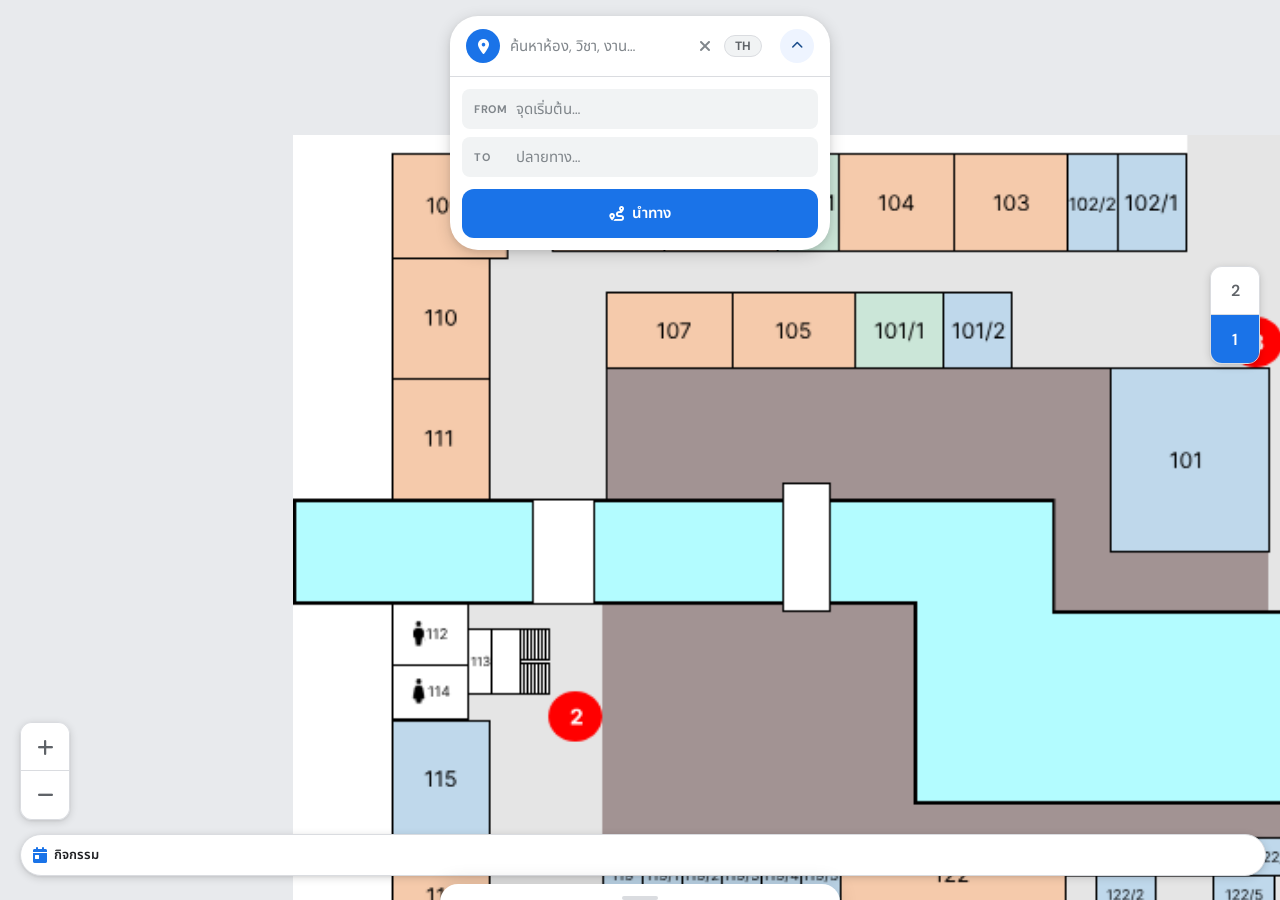
==== commit 90824726: "fix(ui):Pan map,swipe down" ====
--- a/Frontend/index.html
+++ b/Frontend/index.html
@@ -110,7 +110,7 @@
             toggle.id   = 'addonSearchPanelToggle';
             toggle.className = 'addon-search-toggle';
             toggle.setAttribute('aria-label', 'Toggle navigation panel');
-            toggle.innerHTML = '<i class="fas fa-chevron-down"></i>';
+            toggle.innerHTML = '<i class="fas fa-chevron-up"></i>';
             singleBox.appendChild(toggle);
 
             toggle.addEventListener('click', () => {
--- a/Frontend/style.css
+++ b/Frontend/style.css
@@ -465,7 +465,7 @@
 }
 
 .sheet-content {
-  padding: 4px 20px 24px;
+  padding: 4px 20px 10px;
   overflow-y: auto; flex: 1; min-height: 0;
   overscroll-behavior: contain;
 }
@@ -704,7 +704,7 @@
 .rs-step-nav {
   display: flex;
   gap: 8px;
-  margin-bottom: 16px;
+  margin-bottom:0;
 }
 .rs-step-prev,
 .rs-step-next {
